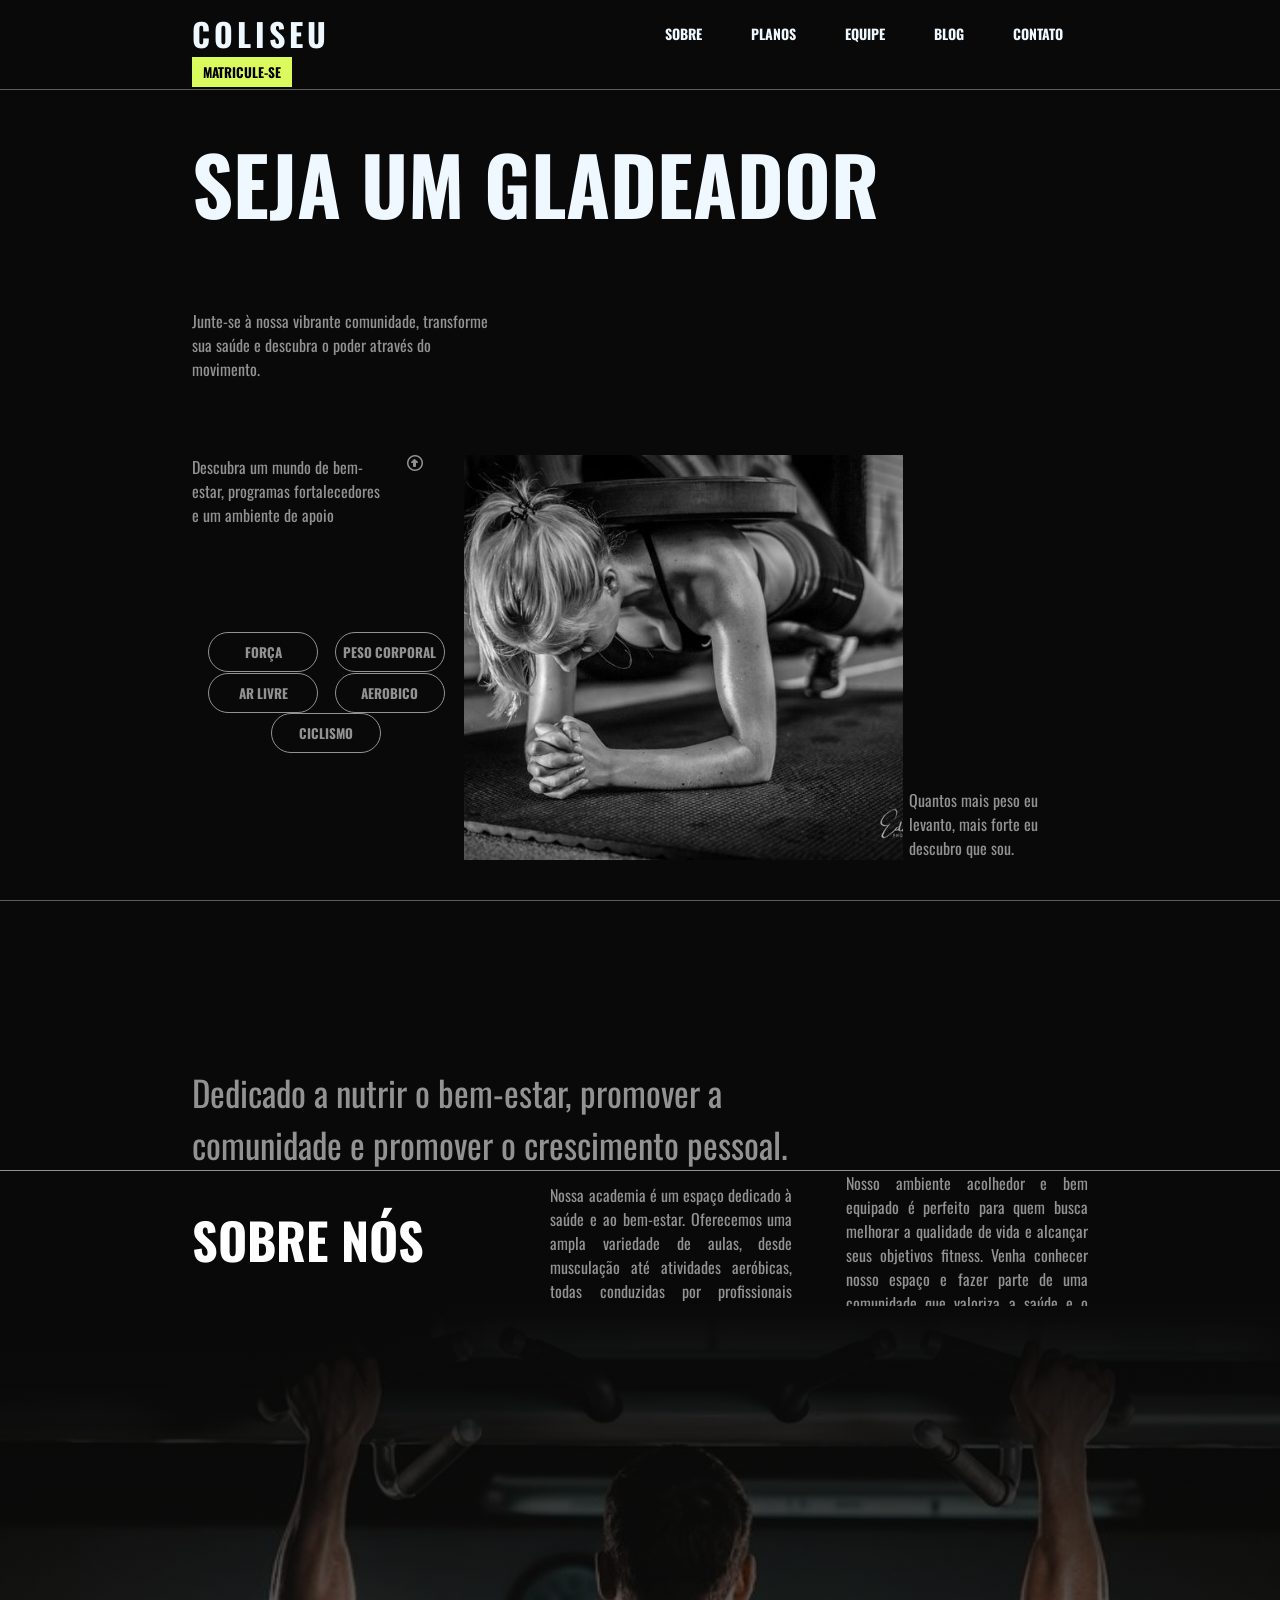
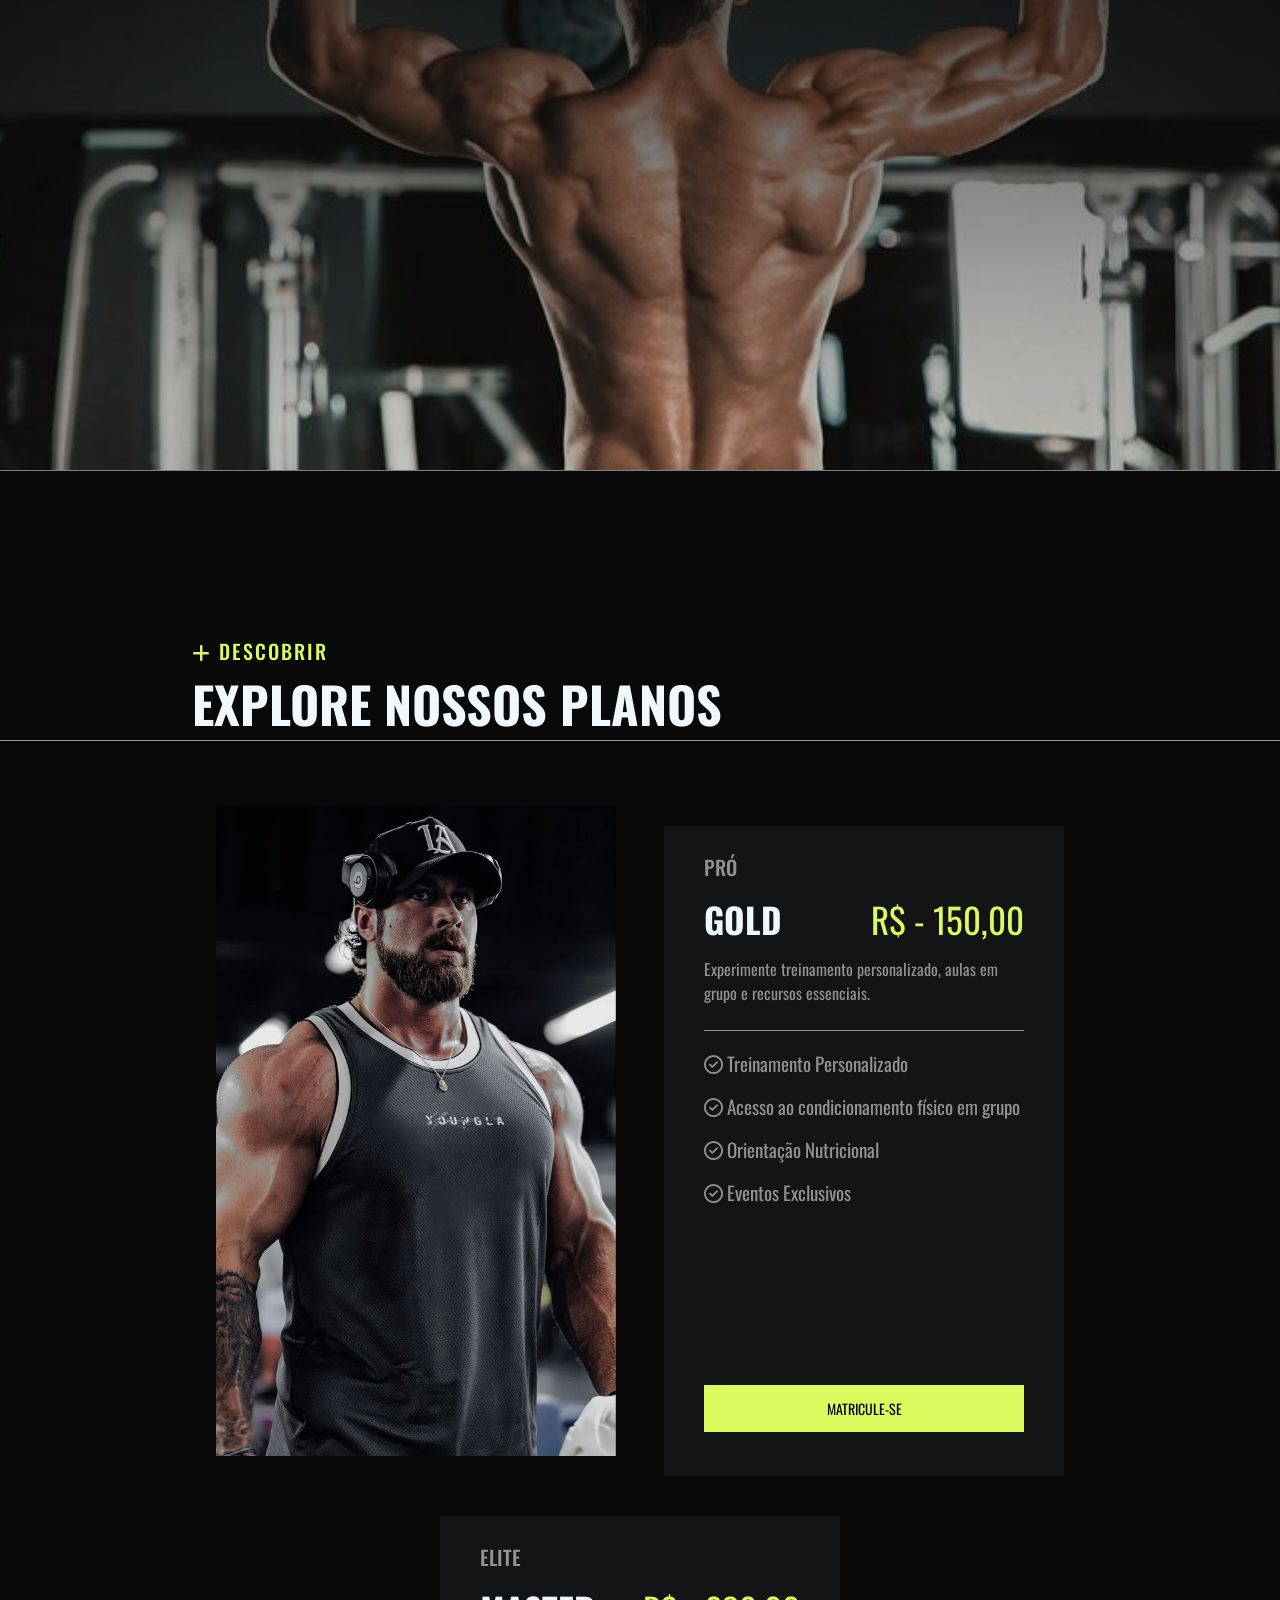
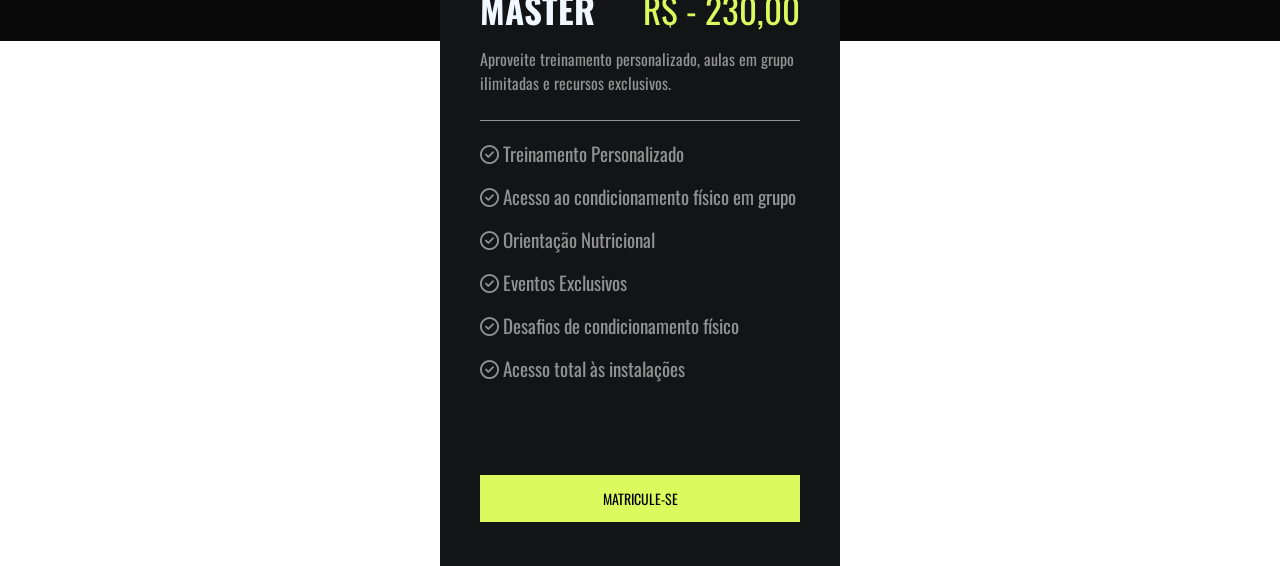
==== index.html @ 2948c654 "corrigindo" ====
<!DOCTYPE html>
<html lang="pt-br">
<head>
    <meta charset="UTF-8">
    <meta name="viewport" content="width=device-width, initial-scale=1.0">
    <link rel="preconnect" href="https://fonts.googleapis.com">
    <link rel="preconnect" href="https://fonts.gstatic.com" crossorigin>
    <link href="https://fonts.googleapis.com/css2?family=Oswald:wght@200..700&display=swap" rel="stylesheet">
    <link rel="stylesheet" href="https://cdnjs.cloudflare.com/ajax/libs/font-awesome/6.5.2/css/all.min.css" integrity="sha512-SnH5WK+bZxgPHs44uWIX+LLJAJ9/2PkPKZ5QiAj6Ta86w+fsb2TkcmfRyVX3pBnMFcV7oQPJkl9QevSCWr3W6A==" crossorigin="anonymous" referrerpolicy="no-referrer" />
    <link rel="stylesheet" href="style/style.css">
    <link rel="shortcut icon" href="img/coliseu.png" type="image/x-icon">
    <title>COLISEU</title>
</head>
<body>
    <header>
        <div id="cabeca">
            <div class="logo">
                <h1 style="font-family: Oswald;">COLISEU</h1>
            </div>
            <nav>
                <ul>
                    <li class="menu">SOBRE</li>
                    <li class="menu">PLANOS</li>
                    <li class="menu">EQUIPE</li>
                    <li class="menu">BLOG</li>
                    <li class="menu">CONTATO</li>
                </ul>
            </nav>
            <div class="btn-matricula">
                <button class="btn-cabeca">MATRICULE-SE</button>
            </div>
        </div>
    </header>

    <main>
        <section id="front-academia">
                <div class="box1-front">
                    <div class="titulo">
                        <p class="title-box1" >SEJA UM GLADEADOR</p>
                    </div>
                    <div class="frase">
                        <p>Junte-se à nossa vibrante comunidade, transforme sua saúde e descubra o poder através do movimento.</p>
                    </div>
                </div>

                <div class="box2-front">
                    <div class="pt1-box2">
                        <div class="pt1-box2-superior">
                            <p>Descubra um mundo de bem-estar, programas fortalecedores e um ambiente de apoio</p>
                            <a href="http://"><i id="btn" class="fa-regular fa-circle-up"></i></a>
                        </div>



                        <div class="btns-pt1-box2">
                            <button>FORÇA</button>
                            <button>PESO CORPORAL</button>
                            <button>AR LIVRE</button>
                            <button>AEROBICO</button>
                            <button>CICLISMO</button>
                        </div>
                    </div>

                    <div class="pt2-box2">
                        <div class="img-pt2-box2">
                            <img class="img-pt2-box2-rend" src="img/fitness; girl; woman; fitgirl; muscles; black&white.jpeg" alt="">
                        </div>



                        <div class="pt3-box2-mp4">
                            <video  src="video/video academia.mp4"></video>

                            <p>Quantos mais peso eu levanto, mais forte eu descubro que sou.</p>
                        </div>

                    </div>
                </div>
        </section>
    </main>


    <section id="page2-front">
        <div class="text-page2">
            <p>Dedicado a nutrir o bem-estar, promover a comunidade e promover o crescimento pessoal.</p>
        </div>
    </section>
    
    <section id="page3-front">
        <div class="quemSomos">
            <div class="title-page3">
                <p>SOBRE NÓS</p>
            </div>

            <div class="sobreNoS">
                <div class="sobre1">
                    <p>Nossa academia é um espaço dedicado à saúde e ao bem-estar. Oferecemos uma ampla variedade de aulas, desde musculação até atividades aeróbicas, todas conduzidas por profissionais qualificados.</p>
                </div>
                <div class="sobre2">
                    <p>Nosso ambiente acolhedor e bem equipado é perfeito para quem busca melhorar a qualidade de vida e alcançar seus objetivos fitness. Venha conhecer nosso espaço e fazer parte de uma comunidade que valoriza a saúde e o bem-estar.</p>
                </div>        
            </div>
        </div>

        <div class="img-page3">
            <img class="img-page3-response" src="img/Top 10 Horizontal Pull Exercises for Stronger Back.jpeg" alt="">
            <div class="overlay"></div>
        </div>
    </section>


    <section id="page4-front">
        <div class="discobrir">
            <p><i class="fa-solid fa-plus"></i> DESCOBRIR</p>
        </div>

        <div class="explore">
            <p>EXPLORE NOSSOS PLANOS</p>
        </div>
    </section>

    <section id="page5-front">
        <div class="planos">
            <div class="img-plano">
                <img src="img/Chris Bumstead CBUM.jpeg" alt="Cbum">
            </div>


            <div class="planoGold">
                <div class="interior">
                    <div class="interior-superior">
                        <div class="pro">
                            <p>PRÓ</p>
                        </div>
                        <div class="preco">
                            <p>GOLD</p>
                            <p class="reais">R$ -  150,00</p>
                        </div>
                        <div class="text-plano">
                            <p>Experimente treinamento personalizado, aulas em grupo e recursos essenciais.</p>
                        </div>
                    </div>

                    <div class="interior-baixo">
                        <div class="exercicios">
                            <p><i class="fa-regular fa-circle-check"></i> Treinamento Personalizado</p>

                            <p><i class="fa-regular fa-circle-check"></i> Acesso ao condicionamento físico em grupo</p>

                            <p><i class="fa-regular fa-circle-check"></i> Orientação Nutricional</p>

                            <p><i class="fa-regular fa-circle-check"></i> Eventos Exclusivos</p>
                        </div>



                        <button class="btn-planos">MATRICULE-SE</button>
                    </div>
                </div>
            </div>

            <div class="planoMaster">
                <div class="interior">
                    <div class="interior-superior">
                        <div class="pro">
                            <p>ELITE</p>
                        </div>
                        <div class="preco">
                            <p>MASTER</p>
                            <p class="reais">R$ -  230,00</p>
                        </div>
                        <div class="text-plano">
                            <p>Aproveite treinamento personalizado, aulas em grupo ilimitadas e recursos exclusivos.</p>
                        </div>
                    </div>

                    <div class="interior-baixo">
                        <div class="exercicios">
                            <p><i class="fa-regular fa-circle-check"></i> Treinamento Personalizado</p>

                            <p><i class="fa-regular fa-circle-check"></i> Acesso ao condicionamento físico em grupo</p>

                            <p><i class="fa-regular fa-circle-check"></i> Orientação Nutricional</p>

                            <p><i class="fa-regular fa-circle-check"></i> Eventos Exclusivos</p>

                            <p><i class="fa-regular fa-circle-check"></i> Desafios de condicionamento físico</p>

                            <p><i class="fa-regular fa-circle-check"></i> Acesso total às instalações</p>
                        </div>



                        <button class="btn-planos">MATRICULE-SE</button>
                    </div>
                </div>

            </div>
        </div>

    </section>
</body>
</html>
---- style/style.css ----
*{ 
    margin: 0;
    padding: 0;
    box-sizing: border-box;
    font-family: Oswald;
    flex-wrap: wrap;
}

header{
    width: 100vw;
    height: 90px;
    background-color: #090909;
    display: flex;
    align-items: center;
    justify-content: center;
    color: aliceblue;
    border-bottom: solid 1px rgb(94, 92, 92);
    
}

#cabeca{
    width: 70%;
    height: 70px;
    display: flex;
    align-items: center;
    justify-content: space-between;
}

.logo{
    letter-spacing: 4px;
    width: 50%;
}

nav{
    width: 50%;
}

nav > ul {
    font-size: 14px;
    font-weight: bold;
    width: 100%;
    display: flex;
    justify-content: space-around;
    list-style: none;
}
.menu:hover{
    color: #dafa5e;
    cursor: pointer;
}

.btn-cabeca{
    width: 100px;
    height: 30px;
    border: none;
    font-weight: bold;
    background-color: #dafa5e;
}

.btn-cabeca:hover{
    background-color: rgb(65, 60, 60);
    color: white;
    cursor: pointer;
}


/*-------------------------------------------------------------------------*/
main{
    background-color: #090909;
    display: flex;
    align-items: center;
    justify-content: center;
    color: aliceblue;
    flex-direction: column;
    border-bottom: solid 1px rgb(94, 92, 92);
}

#front-academia{
    width: 70vw;
    height: 90vh;
    display: flex;
    flex-wrap: wrap;
    
}

.box1-front{
    font-weight: bold;
    width: 100%;
    height: 40%;
    display: flex;   
    align-items: center;
    justify-content: space-between;
}

.titulo > p{
    width: 100%;
    text-align: center;
    font-size: 80px;
}


.frase{
    width: 300px;
    font-size: 16px;
    font-weight: normal;
    color: #929292;
}

.box2-front{
    height: 50%;
    width: 100%;
    display: flex;
    justify-content: space-between;
    flex-wrap: wrap;
}

.pt1-box2{
    width: 30%  ;
    height: 100%;
    display: flex;
    justify-content: space-between;
}

.pt1-box2-superior{
    width: 100%;
    display: flex;
    justify-content: space-between;
}

.pt1-box2-superior > p{
    width: 70%;
    height: 20%;
    color: #929292;
}


.pt1-box2-superior > a{
    height: 20%;
    width: 20%;
    display: flex;
    justify-content: center;
    text-decoration: none;
    justify-content: space-between;
}

#btn{
    color: #929292;
}


.btns-pt1-box2{
    width: 100%;
    height: 30%;
    display: flex;
    flex-wrap: wrap;
    justify-content: space-evenly;
    
}

.btns-pt1-box2 > button{
    width: 110px;
    height: 40px;
    border: solid 1px #929292;
    border-radius: 150px;
    background-color: #090909;
    color: #929292;
    font-weight: bold;

}

.btns-pt1-box2 > button:hover{
    background-color: #9292922f;
    transition: 0.8s;
    cursor: pointer;
}


.pt2-box2{
    width: 70%;
    height: 100%;
    display: flex;
    justify-content: space-around;

}

.img-pt2-box2{
    width: 70%;
    height: 100%;
}

.img-pt2-box2 > img {
    width: 100%;
    height: 100%;
    object-fit: cover;
}


.pt3-box2{
    width: 28%;
    height: 100%;
}

.pt3-box2-mp4{
    width: 28%;
    height: 100%;
    display: flex;
    justify-content: space-between;
    flex-direction: column;
    flex-wrap: wrap;
    color: #929292;
}

video{
    height: 60%;
    width: 100%;
    object-fit: cover;
}


/*-----------------------------------------------------------------*/

#page2-front{
    height: 30vh;
    width: 100%;
    background-color: #090909;
    border-bottom: 1px solid #929292;
    display: flex;
    align-items: end;
    justify-content: center;
    flex-wrap: wrap;

}

.text-page2{
    width: 70%;
}

.text-page2 > p{
    width: 70%;
    color: #929292;
    font-size: 35px;

}

/*-----------------------------------------------------------------------*/

#page3-front{
    width: 100%;
    height: 100vh;
    background-color: #090909;
    display: flex;
    justify-content: center;
    flex-wrap: wrap;
}

.quemSomos{
    width: 70%;
    height: 15vh;
    color: #929292;
    display: flex;
    flex-wrap: wrap;
    justify-content: space-between;
}

.title-page3{
    width: 35%;
    height: 100%;
    font-size: 50px;
}

.title-page3 > p{
    width: 100%;
    height: 100%;
    display: flex;
    align-items: center;
    font-weight: bold;
    color: white;
} 

.sobreNoS{
    width: 60%;
    display: flex;
    justify-content: space-between;
    

}

.sobre1, .sobre2{
    width: 45%;
    height: 100%;
    text-align: justify;
    display: flex;
    align-items: center;
}

.img-page3{
    width: 100%;
    height: 85vh;
    position: relative;
    display: inline-block;
}

.img-page3 > img {
    width: 100%;
    height: 85vh;
    object-fit: cover;
    display: block;
    border-bottom: #929292 solid 1px;
}

.overlay {
    position: absolute;
    top: 0;
    left: 0;
    width: 100%;
    height: 100%;
    background: linear-gradient(to bottom , #090909, rgba(0, 0, 0, 0.123));
    pointer-events: none; /* Permite clicar na imagem através da camada */

}


/*-------------------------------------------------------------------------------------------------*/

#page4-front{
    height: 30vh;
    width: 100%;
    background-color: #090909;
    border-bottom: 1px solid #929292;
    display: flex;
    align-items: center;
    justify-content: end;
    flex-direction: column;
    border-bottom: #929292 solid 1px; 

} 

.discobrir{
    width: 70%;
    font-size: 20px;
    color: #dafa5e;
    letter-spacing: 2px;
    font-weight: 500;
}

.explore{
    color: aliceblue;
    width: 70%;
    font-size: 50px;
    font-weight: bold;
}

/*-----------------------------------------------------------------------------------------*/

#page5-front{
    width: 100vw;
    height: 100vh;
    background-color: #090909;
    display: flex;
    justify-content: center;
    align-items: center;
    flex-wrap: wrap;
}

.planos{
    width: 70vw;
    height: 90vh;
    display: flex;
    justify-content: space-between;
    align-items: center;
}

.img-plano{
    height: 650px;
    width: 400px;
}

.img-plano > img{
    height: 100%;
    width: 100%;
    object-fit: cover;
}

.planoGold, .planoMaster{
    height: 650px;
    width: 400px;
    background-color: #131415;
    display: flex;
    align-items: center;
    justify-content: center;
    color: #929292;
}

.interior{
    width: 80%;
    height: 92%;
    display: flex;
    justify-content: space-between;
}

.interior-superior{
    width: 100%;
    height: 30%;
    border-bottom: solid 1px #929292;
    display: flex;
    flex-direction: column;
    justify-content: space-between;
}

.pro{
    width: 100%;
    font-size: 20px;
    font-weight: 500;
}

.preco{
    width: 100%;
    height: 33%;
    display: flex;
    justify-content: space-between;
    font-size: 35px;
    font-weight: bold;
    align-items: center;
    color: aliceblue;
}

.reais{
    font-weight: 400;
    color: #dafa5e;
}

.text-plano{
    width: 100%;
    height: 33%;
    margin-bottom: 15px;
}

.interior-baixo{
    width: 100%;
    height: 65%;
    display: flex;
    justify-content: space-between;
    align-items: center;
}

.exercicios{
    width: 100%;
    height: 85%;

}

.exercicios > p{
    margin-bottom: 15px;
    font-size: 19px;
}

.btn-planos{
    width: 100%;
    height: 12%;
    font-size: 14px;
    border: none;
    background-color: #dafa5e;
}

.btn-planos:hover{
    background-color: #222222;
    color: #dafa5e;
    transition: 0.4s;
    cursor: pointer;
}

@media screen and (max-width: 768px){
    .btn-matricula{
        display: none;
    }

    #cabeca{
        width: 100%;
        padding: 0px 20px 0px 20px 
    }
    
    
    #front-academia{
        display: block;
        width: 100%;
        height: 100%;
        padding: 0px 20px 0px 20px ;
        display: flex;
        flex-wrap: wrap;
    
    }

    .box1-front{
        width: 100%;
        display: flex;
        margin: 15px 0px 15px 0;
        
    }
    .pt1-box2{
        display: none;
    }
    .pt2-box2 {
        width: 100%;
    }

    .titulo{
        width: 100%;
        height: 50%;
    }
    .titulo > p{
        font-size: 70px;
    }
    .frase{
        width: 100%;
        height: 50%;
        display: flex;
        align-items: center;
        text-align: center;
    }

    .title-box1{
        font-size: 65px;
    }
    .box2-front{
        display: flex;
        flex-wrap: wrap;
    }

    .img-pt2-box2{
        width: 100%;
        height: 50%;
    }

    .img-pt2-box2 > img{
        width: 100%;
        height: 100%;
    }

    .pt3-box2-mp4{
        width: 100%;
        height: 50%;
        margin: 15px 0px 15px 0px;
    }

    .pt3-box2-mp4 > video{
        width: 100%;
        height: 80%;
    }

    .pt3-box2-mp4 > p{
        width: 100%;
        height: 20%;
        text-align: center;
    }



    .quemSomos{
        display: flex;
        width: 100vw;
        padding: 0px 20px 0px 20px;
        height: 40vh;
        flex-direction: column;
        justify-content: center;
        flex-wrap: wrap;

    }

    .page2-front{
        display: flex;
        align-items: center;
        justify-content: center;
    }

    .text-page2{
        width: 100vw;
        padding: 0px 20px 0px 20px;
        display: flex;  
    
    }

    .text-page2{
        height: 100%;
        align-items: center;
    }

    .text-page2 > p{
        font-size: 26px;
        color: aliceblue;
    }

    .sobreNoS{
        width: 100vw;
        height: 20vh;
        flex-direction: column;
        font-size: 16px;
    }

    .img-page3 > img{
        height: 60vh;
    }

    .title-page3{
        font-size: 32px;
        width: 100vw;
        height:8vh;
    }


    /*---------------------------------------------------------------------*/
    


    .img-plano{
        display: none;
    }
    .planoGold, .planoMaster {
        margin-top: 40px;
    }


} 

@media screen and (max-width: 1000px){
    .img-plano{
        display: none;
    }
    .planoGold, .planoMaster {
        margin-top: 40px;
    }



    .btn-matricula{
        display: none;
    }

    #cabeca{
        width: 100%;
        padding: 0px 20px 0px 20px 
    }
    
    
    #front-academia{
        display: block;
        width: 100%;
        height: 100%;
        padding: 0px 20px 0px 20px ;
        display: flex;
        flex-wrap: wrap;
    
    }

    .box1-front{
        width: 100%;
        display: flex;
        margin: 15px 0px 15px 0;
        
    }
    .pt1-box2{
        display: none;
    }
    .pt2-box2 {
        width: 100%;
    }

    .titulo{
        width: 100%;
        height: 50%;
    }
    .titulo > p{
        font-size: 70px;
    }
    .frase{
        width: 100%;
        height: 50%;
        display: flex;
        align-items: center;
        text-align: center;
    }

    .title-box1{
        font-size: 65px;
    }
    .box2-front{
        display: flex;
        flex-wrap: wrap;
    }

    .img-pt2-box2{
        width: 100%;
        height: 50%;
    }

    .img-pt2-box2 > img{
        width: 100%;
        height: 100%;
    }

    .pt3-box2-mp4{
        width: 100%;
        height: 50%;
        margin: 15px 0px 15px 0px;
    }

    .pt3-box2-mp4 > video{
        width: 100%;
        height: 80%;
    }

    .pt3-box2-mp4 > p{
        width: 100%;
        height: 20%;
        text-align: center;
    }



    .quemSomos{
        display: flex;
        width: 100vw;
        padding: 0px 20px 0px 20px;
        height: 40vh;
        flex-direction: column;
        justify-content: center;
        flex-wrap: wrap;

    }

    .page2-front{
        display: flex;
        align-items: center;
        justify-content: center;
    }

    .text-page2{
        width: 100vw;
        padding: 0px 20px 0px 20px;
        display: flex;  
    
    }

    .text-page2{
        height: 100%;
        align-items: center;
    }

    .text-page2 > p{
        font-size: 26px;
        color: aliceblue;
    }

    .sobreNoS{
        width: 100vw;
        height: 20vh;
        flex-direction: column;
        font-size: 16px;
    }

    .img-page3 > img{
        height: 60vh;
    }

    .title-page3{
        font-size: 32px;
        width: 100vw;
        height:8vh;
    }

}

@media screen and (max-width: 1700px){
    .planoGold, .planoMaster {
        margin-top: 40px;
    }
    .planos{
        justify-content: space-around;
    }
}
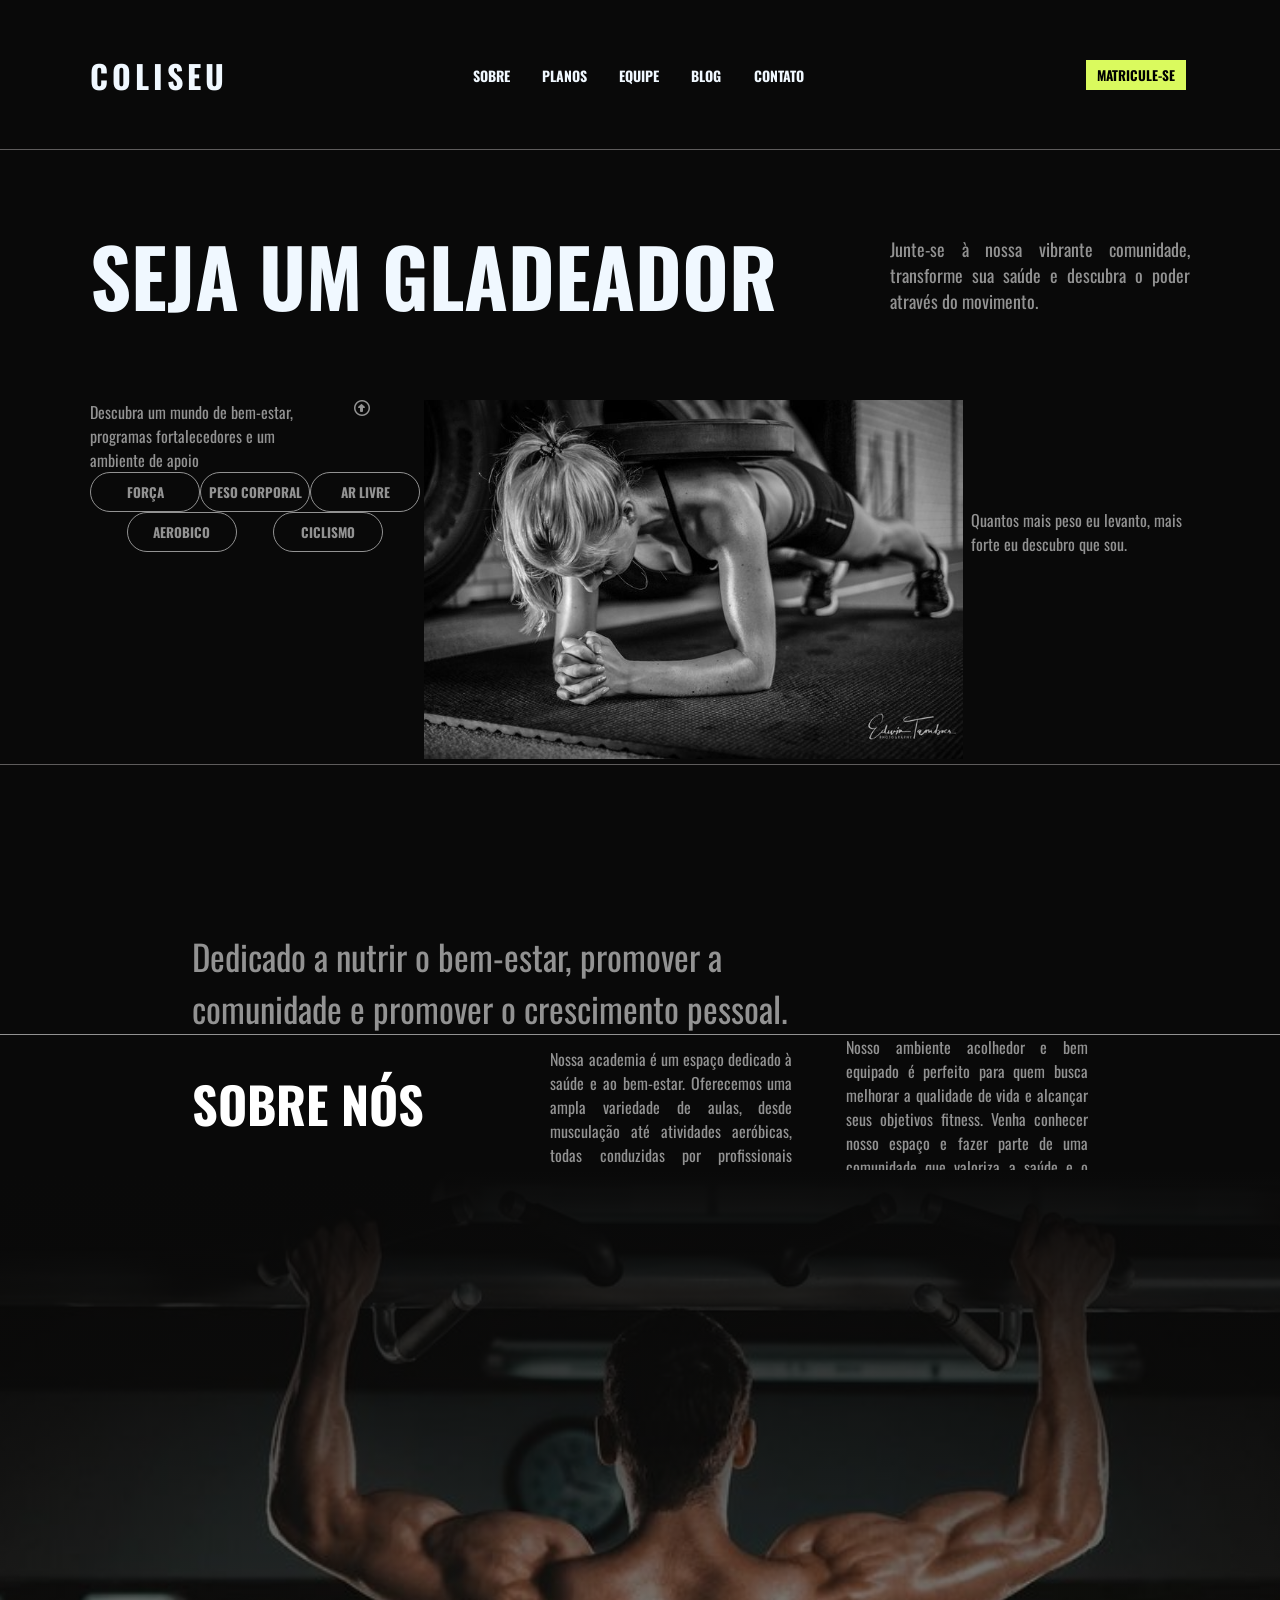
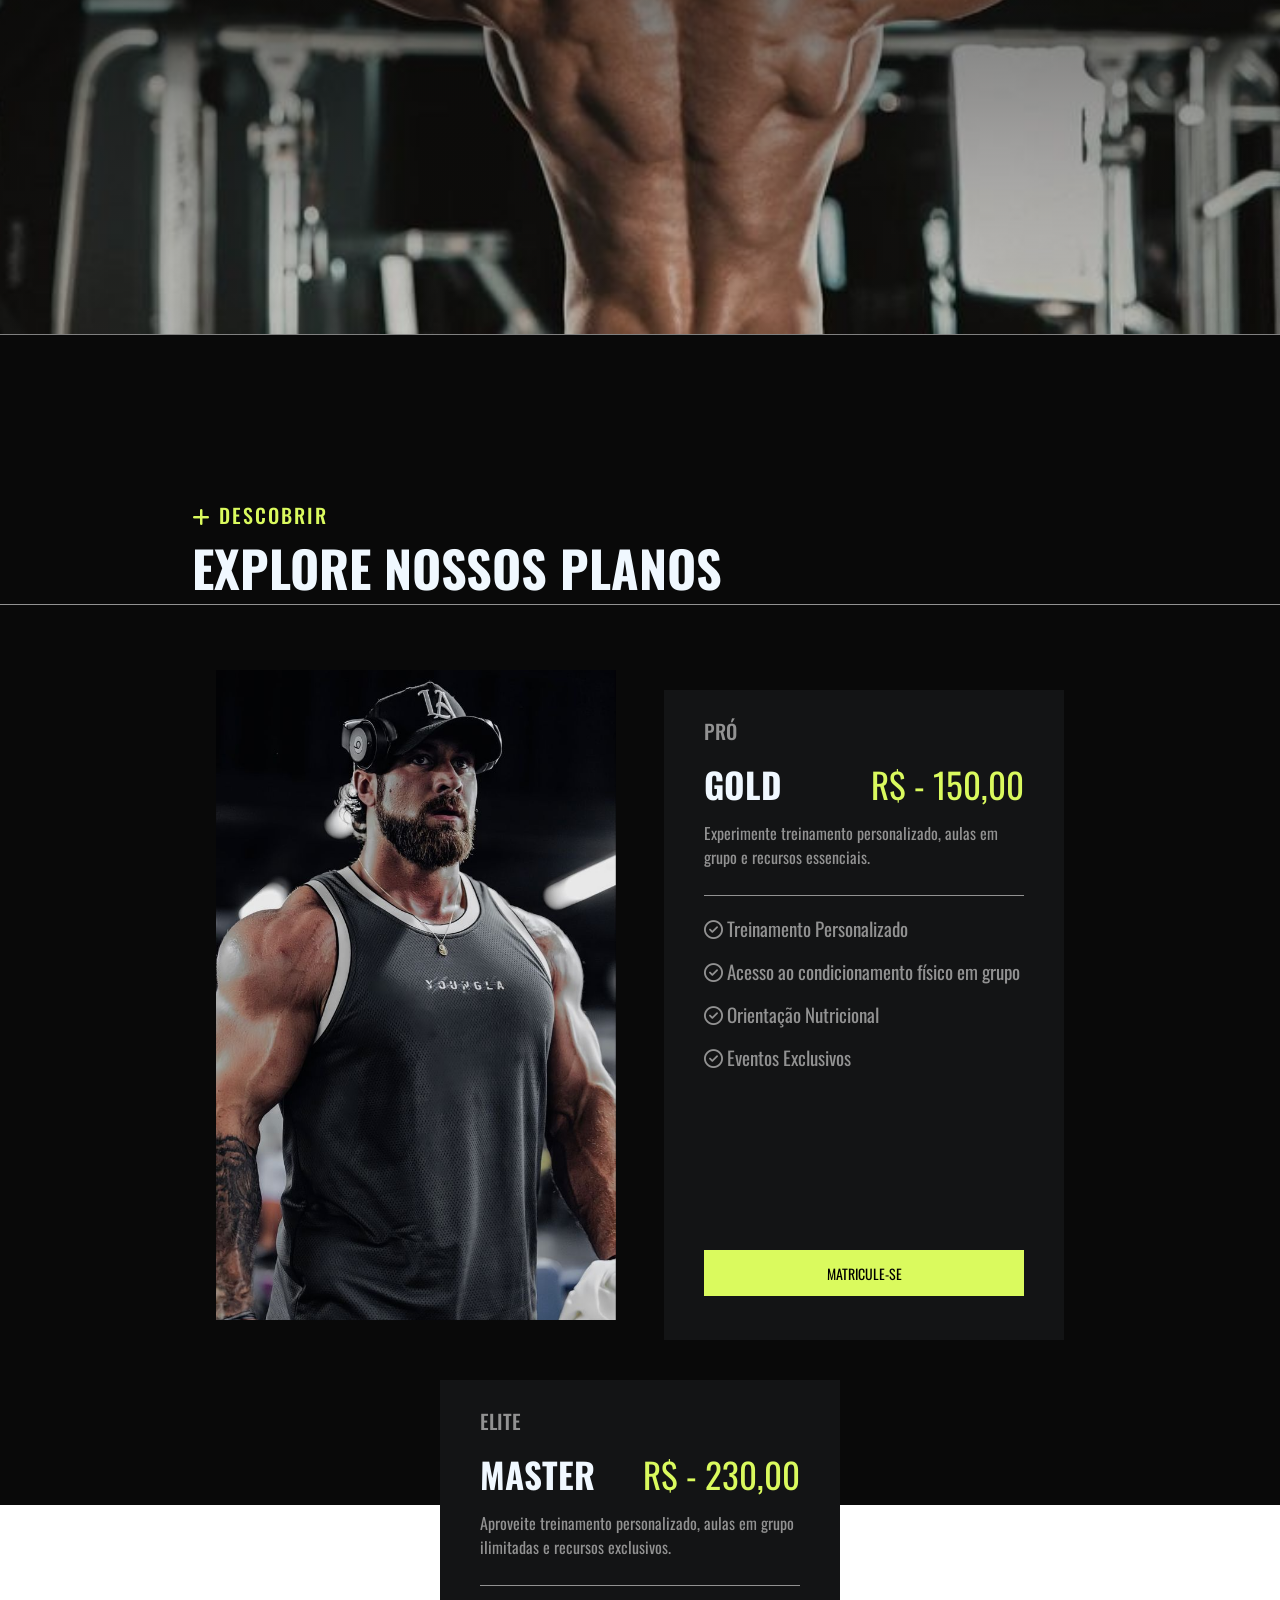
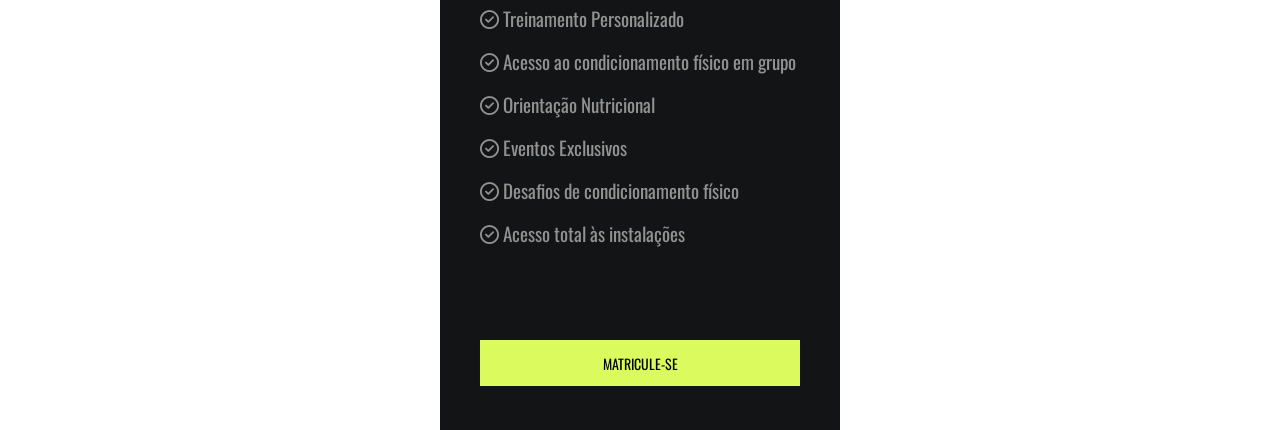
==== commit acbc2bbb: "responsive comitr" ====
--- a/index.html
+++ b/index.html
@@ -26,10 +26,14 @@
                     <li class="menu">CONTATO</li>
                 </ul>
             </nav>
-            <div class="btn-matricula">
-                <button class="btn-cabeca">MATRICULE-SE</button>
-            </div>
-        </div>
+                <div class="btn-matricula">
+                    <button class="btn-cabeca">MATRICULE-SE</button>
+                </div>
+
+                <div class="menu-lateral">
+                    <img class="icon-menu-lateral" src="img/cardapio.png" alt="" w>
+                </div>
+            </div>
     </header>
 
     <main>
--- a/style/style.css
+++ b/style/style.css
@@ -7,32 +7,30 @@
 }
 
 header{
-    width: 100vw;
-    height: 90px;
+    width: 100%;
+    height: 150px;
     background-color: #090909;
-    display: flex;
-    align-items: center;
-    justify-content: center;
     color: aliceblue;
     border-bottom: solid 1px rgb(94, 92, 92);
     
 }
 
 #cabeca{
-    width: 70%;
-    height: 70px;
-    display: flex;
-    align-items: center;
-    justify-content: space-between;
+    width: 1100px;
+    height: 150px;
+    display: flex;
+    align-items: center;
+    justify-content: space-between;
+    margin: auto;
 }
 
 .logo{
     letter-spacing: 4px;
-    width: 50%;
+    width: 33%;
 }
 
 nav{
-    width: 50%;
+    width: 33%;
 }
 
 nav > ul {
@@ -46,6 +44,20 @@
 .menu:hover{
     color: #dafa5e;
     cursor: pointer;
+}
+
+.btn-matricula{
+    width: 33%;
+    display: flex;
+    justify-content: end;
+    
+}
+
+.icon-menu-lateral{
+    width: 40px;
+    height: 40px;
+    display: none;
+    
 }
 
 .btn-cabeca{
@@ -67,16 +79,14 @@
 main{
     background-color: #090909;
     display: flex;
-    align-items: center;
-    justify-content: center;
     color: aliceblue;
     flex-direction: column;
     border-bottom: solid 1px rgb(94, 92, 92);
 }
 
 #front-academia{
-    width: 70vw;
-    height: 90vh;
+    margin: auto;
+    width: 1100px;
     display: flex;
     flex-wrap: wrap;
     
@@ -85,7 +95,7 @@
 .box1-front{
     font-weight: bold;
     width: 100%;
-    height: 40%;
+    height: 250px;
     display: flex;   
     align-items: center;
     justify-content: space-between;
@@ -100,9 +110,10 @@
 
 .frase{
     width: 300px;
-    font-size: 16px;
+    font-size: 18px;
     font-weight: normal;
     color: #929292;
+    text-align: justify;
 }
 
 .box2-front{
@@ -477,6 +488,10 @@
         width: 100%;
         padding: 0px 20px 0px 20px 
     }
+
+    nav{
+        display: none;
+    }
     
     
     #front-academia{
@@ -493,6 +508,7 @@
         width: 100%;
         display: flex;
         margin: 15px 0px 15px 0;
+        height: 400px;
         
     }
     .pt1-box2{
@@ -506,9 +522,7 @@
         width: 100%;
         height: 50%;
     }
-    .titulo > p{
-        font-size: 70px;
-    }
+   
     .frase{
         width: 100%;
         height: 50%;
@@ -620,7 +634,12 @@
 
 } 
 
-@media screen and (max-width: 1000px){
+@media (max-width: 1000px){
+    
+    body{
+        background-color: #090909;
+    }
+
     .img-plano{
         display: none;
     }
@@ -629,7 +648,6 @@
     }
 
 
-
     .btn-matricula{
         display: none;
     }
@@ -637,6 +655,11 @@
     #cabeca{
         width: 100%;
         padding: 0px 20px 0px 20px 
+    }
+    
+    .icon-menu-lateral{
+        display: block;
+        cursor: z;
     }
     
     
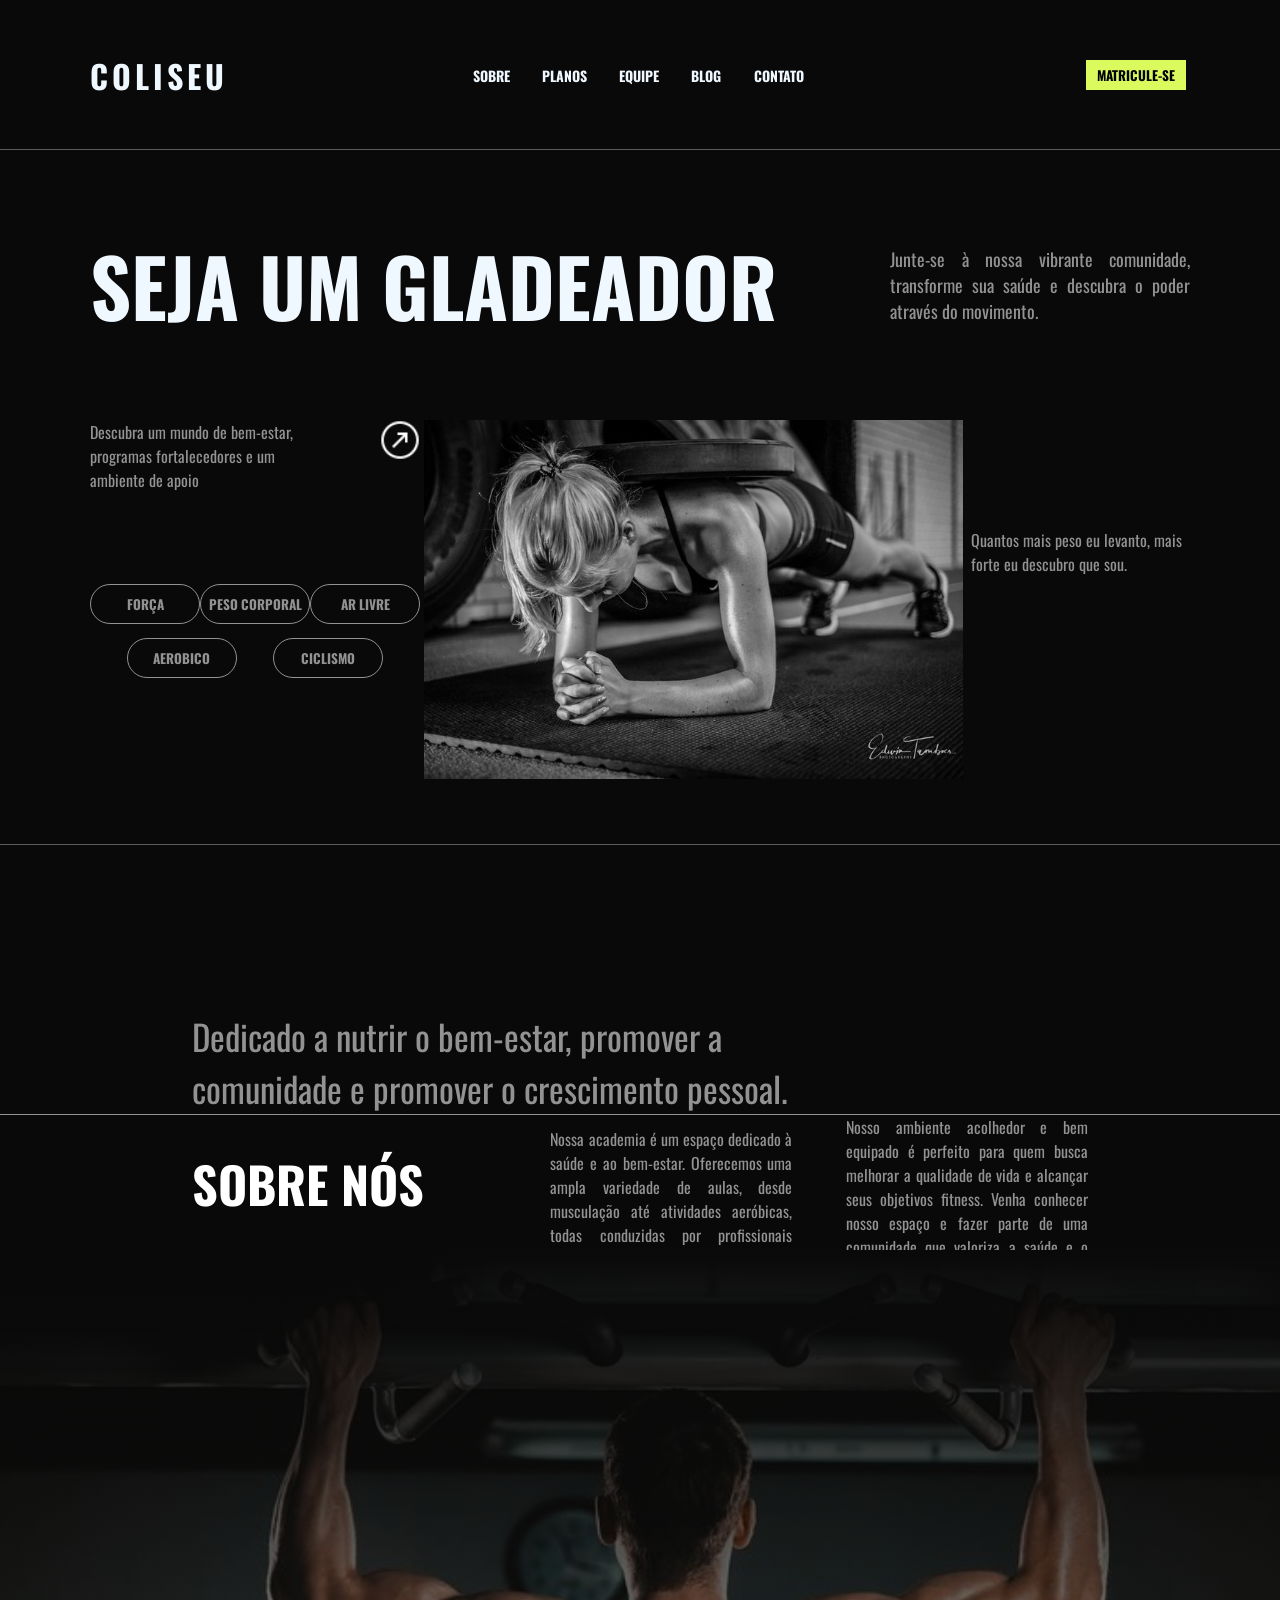
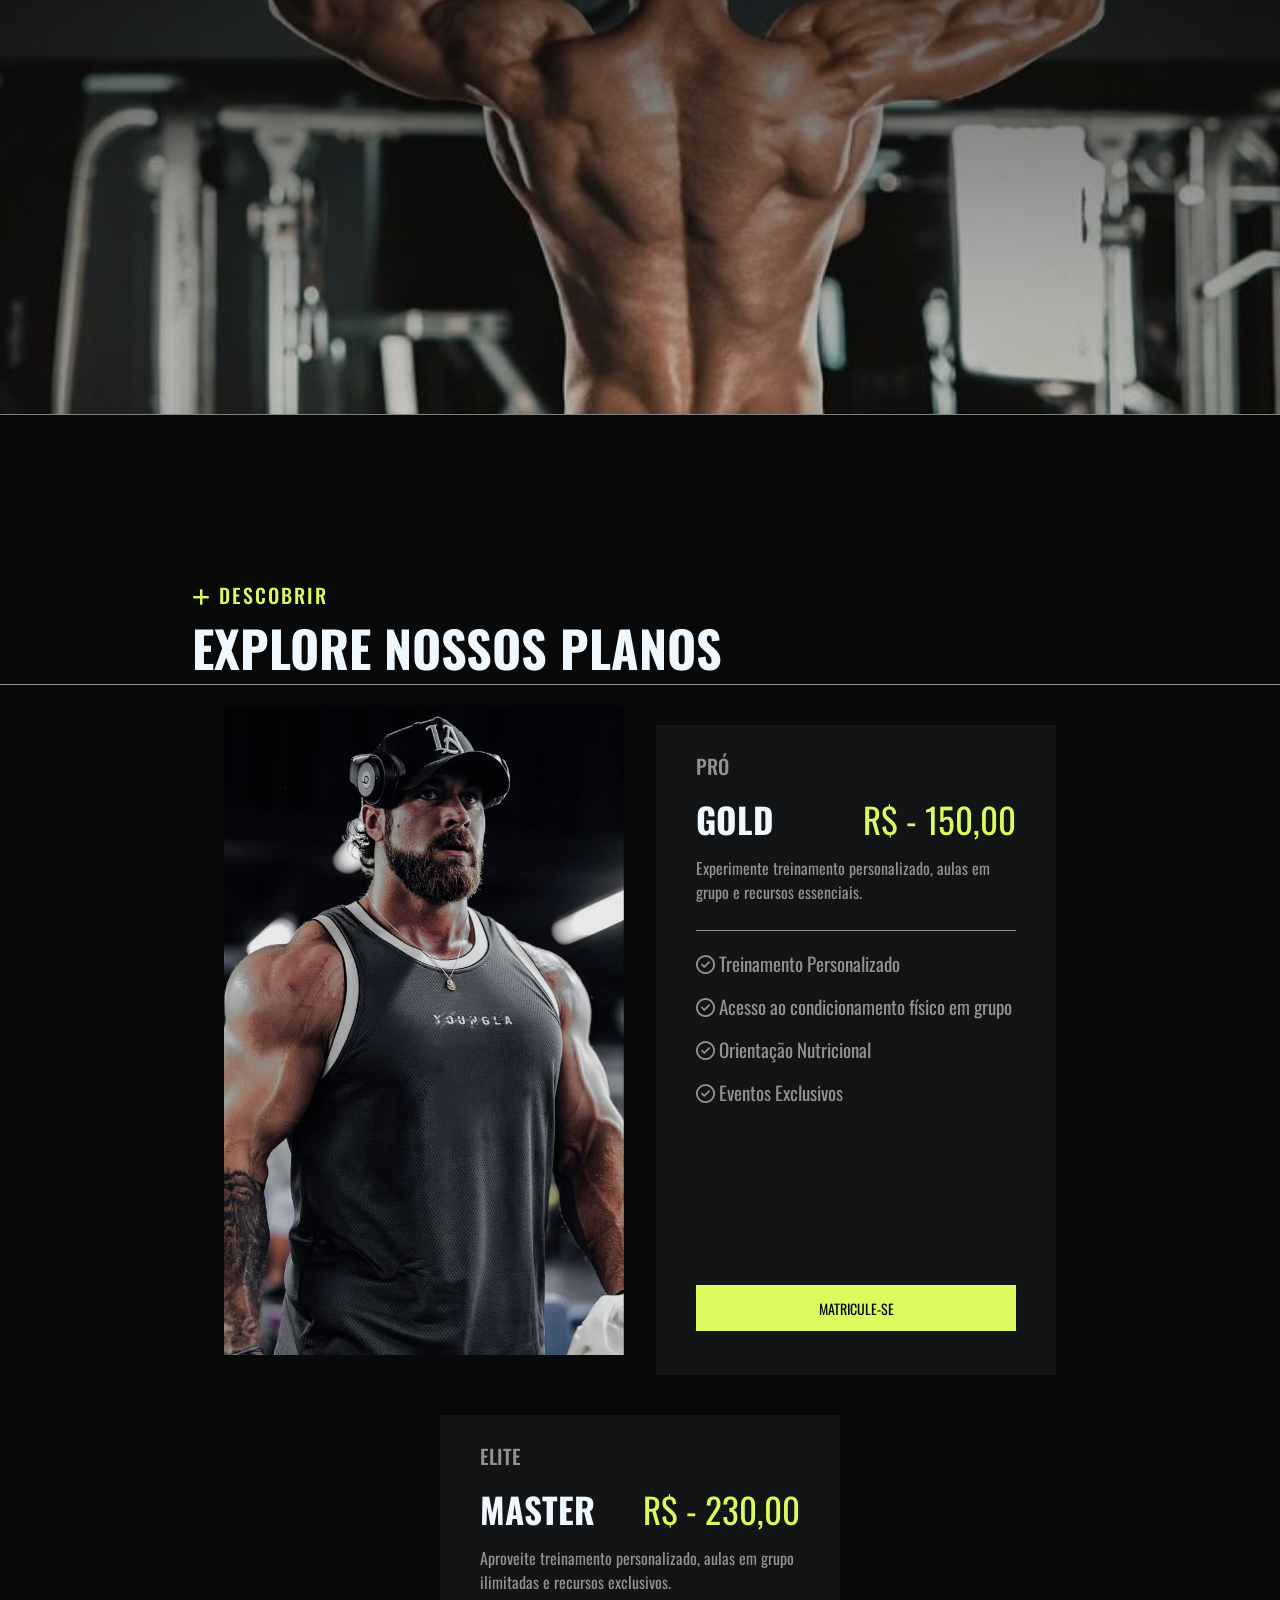
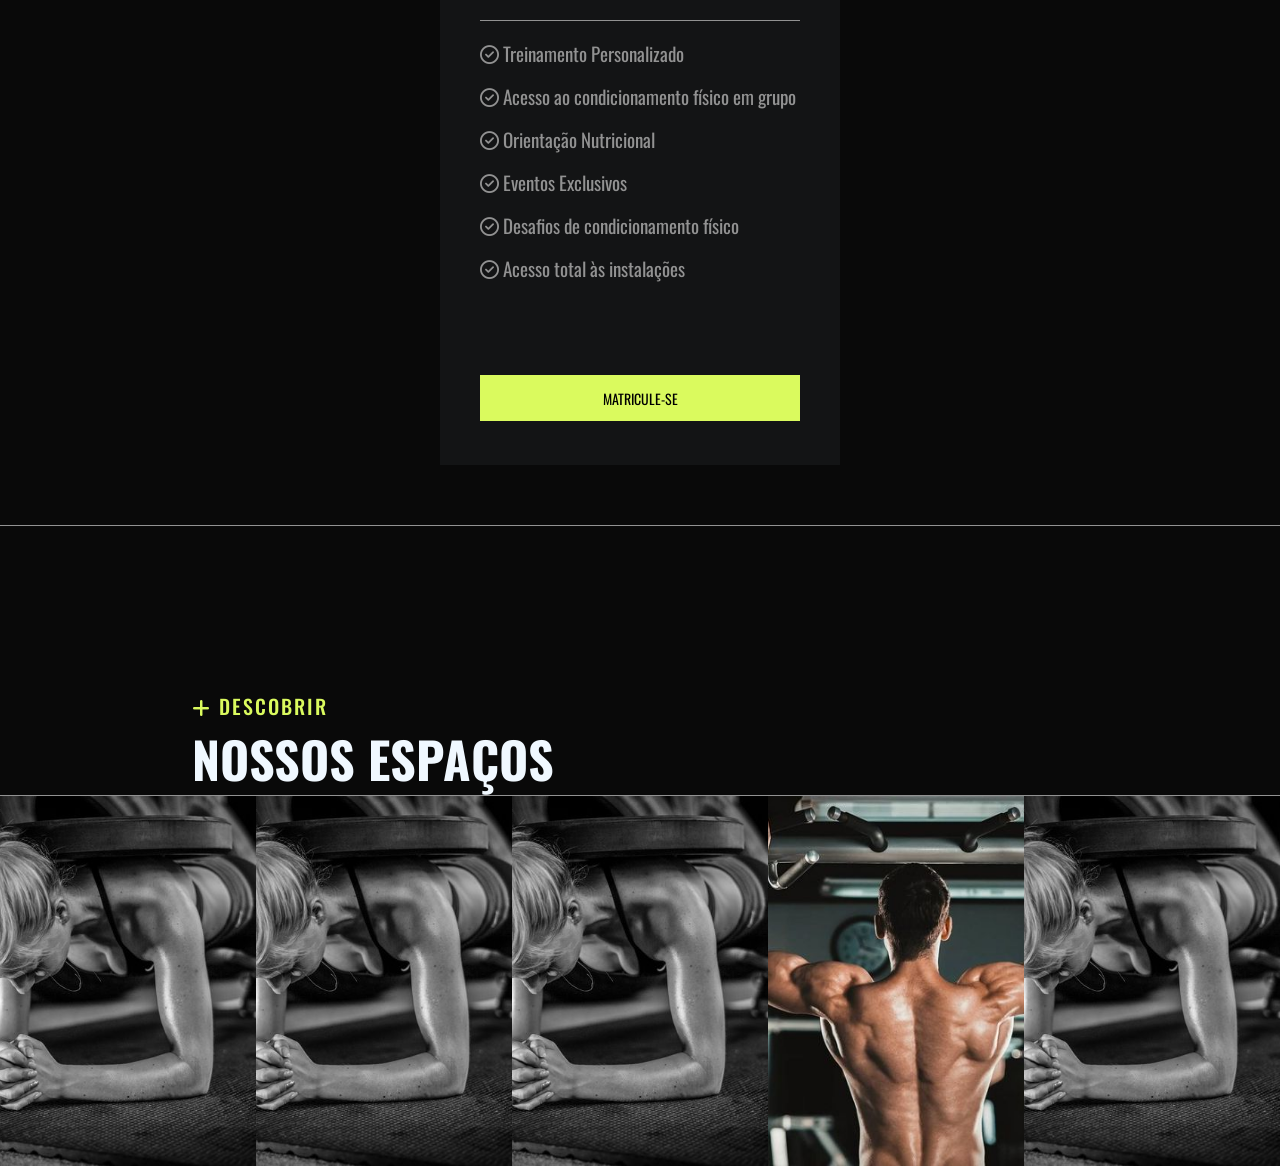
==== commit 9b8d96bb: "MOMIT" ====
--- a/index.html
+++ b/index.html
@@ -51,7 +51,7 @@
                     <div class="pt1-box2">
                         <div class="pt1-box2-superior">
                             <p>Descubra um mundo de bem-estar, programas fortalecedores e um ambiente de apoio</p>
-                            <a href="http://"><i id="btn" class="fa-regular fa-circle-up"></i></a>
+                            <a href="http://"> <img src="img/canto-superior-direito.png" alt="" width="50px"></a>
                         </div>
 
 
@@ -203,5 +203,25 @@
         </div>
 
     </section>
+
+    <section id="page6-front">
+        <div class="discobrir">
+            <p><i class="fa-solid fa-plus"></i> DESCOBRIR</p>
+        </div>
+
+        <div class="explore">
+            <p>NOSSOS ESPAÇOS</p>
+        </div>
+    </section>
+
+    <section id="page7-front">
+        <div class="img-espaços">
+            <img src="img/fitness; girl; woman; fitgirl; muscles; black&white.jpeg" alt="" width="500px">
+            <img src="img/fitness; girl; woman; fitgirl; muscles; black&white.jpeg" alt="" width="500px">
+            <img src="img/fitness; girl; woman; fitgirl; muscles; black&white.jpeg" alt="" width="500px">
+            <img src="img/Top 10 Horizontal Pull Exercises for Stronger Back.jpeg" alt="" width="500px">
+            <img src="img/fitness; girl; woman; fitgirl; muscles; black&white.jpeg" alt="" width="500px">
+        </div>
+    </section>
 </body>
 </html>
--- a/style/style.css
+++ b/style/style.css
@@ -5,7 +5,11 @@
     font-family: Oswald;
     flex-wrap: wrap;
 }
-
+/*
+body{
+    background-color: #090909;
+}
+*/
 header{
     width: 100%;
     height: 150px;
@@ -95,10 +99,11 @@
 .box1-front{
     font-weight: bold;
     width: 100%;
-    height: 250px;
+    height: 150px;
     display: flex;   
     align-items: center;
     justify-content: space-between;
+    margin: 60px 0px 60px 0px;
 }
 
 .titulo > p{
@@ -122,13 +127,13 @@
     display: flex;
     justify-content: space-between;
     flex-wrap: wrap;
+    margin: 0px 0px 60px 0px;
 }
 
 .pt1-box2{
     width: 30%  ;
-    height: 100%;
-    display: flex;
-    justify-content: space-between;
+    display: flex;
+    justify-content: space-around;
 }
 
 .pt1-box2-superior{
@@ -144,13 +149,13 @@
 }
 
 
-.pt1-box2-superior > a{
-    height: 20%;
-    width: 20%;
-    display: flex;
+.pt1-box2-superior > a > img{
+    width: 40px;
+    height: 40px;
+    display: flex;
+    object-fit: cover;
     justify-content: center;
     text-decoration: none;
-    justify-content: space-between;
 }
 
 #btn{
@@ -220,6 +225,7 @@
     color: #929292;
 }
 
+
 video{
     height: 60%;
     width: 100%;
@@ -332,7 +338,7 @@
 
 /*-------------------------------------------------------------------------------------------------*/
 
-#page4-front{
+#page4-front, #page6-front{
     height: 30vh;
     width: 100%;
     background-color: #090909;
@@ -364,20 +370,18 @@
 
 #page5-front{
     width: 100vw;
-    height: 100vh;
     background-color: #090909;
-    display: flex;
-    justify-content: center;
+    border-bottom: solid 1px #929292;
+    
+}
+
+.planos{
+    width: 70%;
+    display: flex;
+    justify-content: space-between;
     align-items: center;
-    flex-wrap: wrap;
-}
-
-.planos{
-    width: 70vw;
-    height: 90vh;
-    display: flex;
-    justify-content: space-between;
-    align-items: center;
+    margin: auto;
+    margin-bottom: 60px;
 }
 
 .img-plano{
@@ -479,7 +483,30 @@
     cursor: pointer;
 }
 
-@media screen and (max-width: 768px){
+
+#page7-front{
+    width: 100vw;
+}
+
+.img-espaços{
+    display: flex;
+    justify-content: center;
+}
+
+.img-espaços > img{
+    height: 370px;
+    width: 20%;
+    object-fit: cover;
+    transition: 1s;
+}
+.img-espaços > img:hover{
+    transform: scale(1.1);
+}
+
+
+
+
+@media (max-width: 768px){
     .btn-matricula{
         display: none;
     }
@@ -557,14 +584,9 @@
 
     .pt3-box2-mp4 > video{
         width: 100%;
-        height: 80%;
-    }
-
-    .pt3-box2-mp4 > p{
-        width: 100%;
-        height: 20%;
-        text-align: center;
-    }
+    
+    }
+
 
 
 
@@ -622,13 +644,15 @@
 
     /*---------------------------------------------------------------------*/
     
-
+    .planos{
+        flex-direction: column;
+    }
 
     .img-plano{
         display: none;
     }
     .planoGold, .planoMaster {
-        margin-top: 40px;
+        margin: 60px 0px;
     }
 
 
@@ -796,7 +820,7 @@
         margin-top: 40px;
     }
     .planos{
-        justify-content: space-around;
+        justify-content: space-evenly;
     }
 }   
 
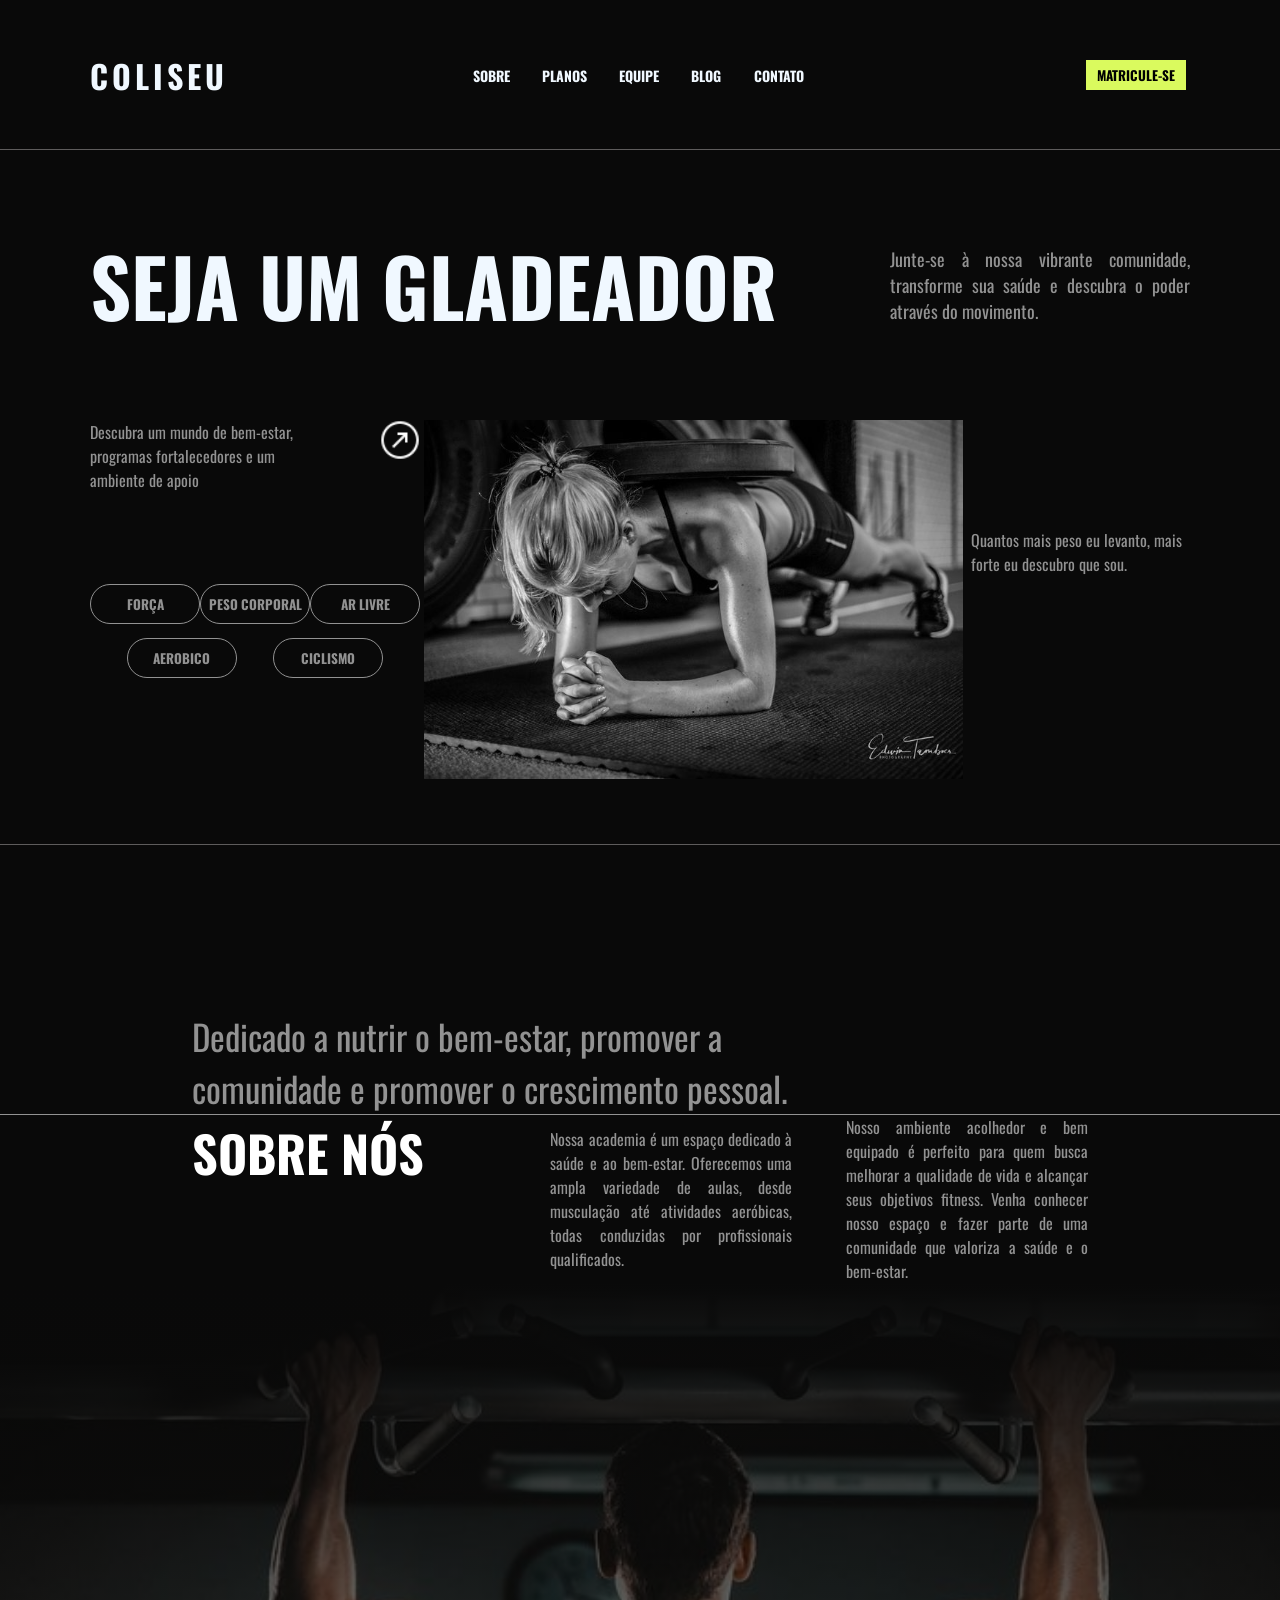
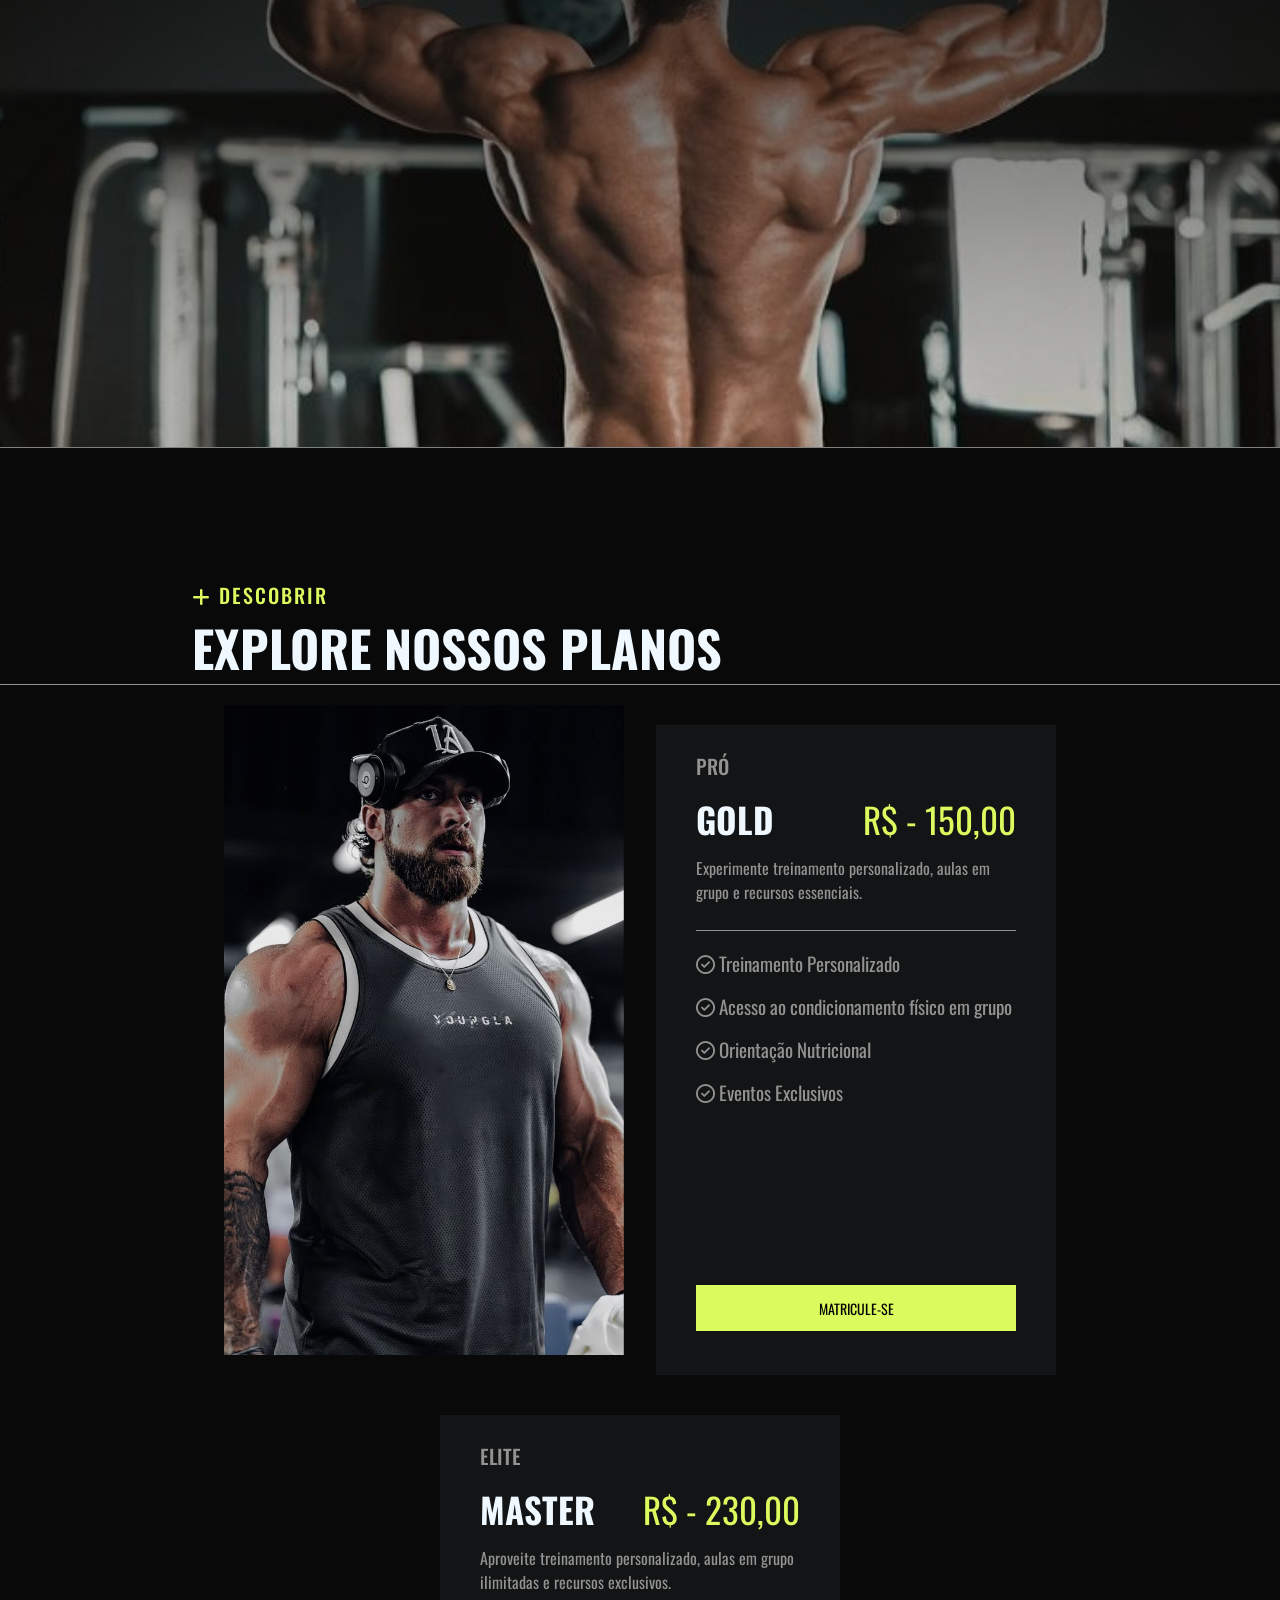
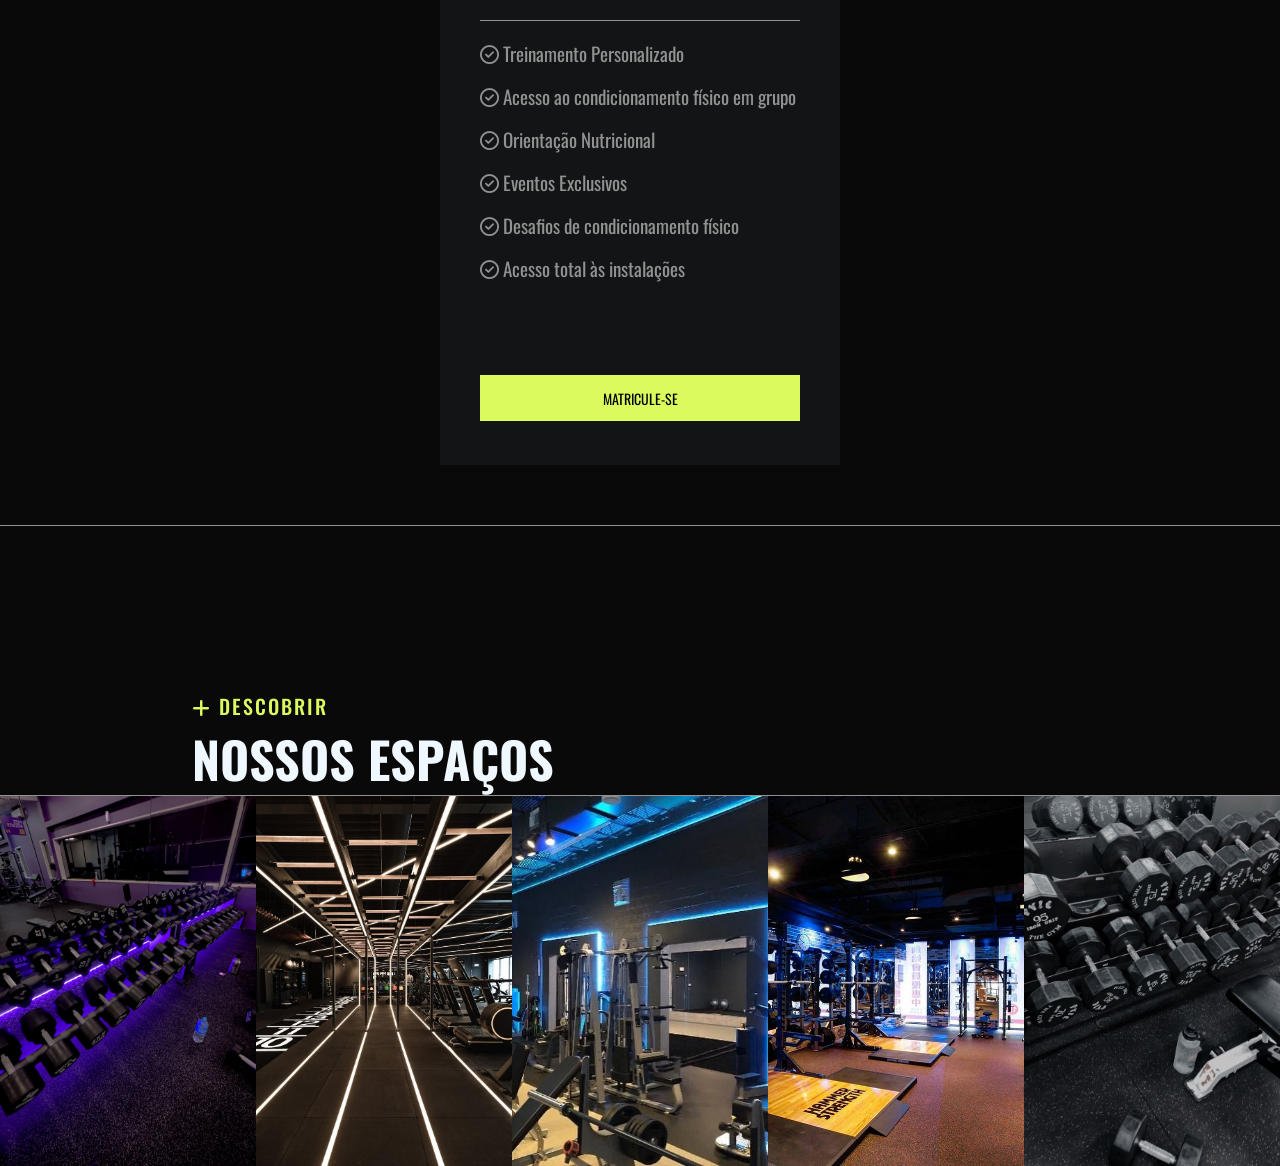
==== commit a1e0d314: "conmit das imgs" ====
--- a/index.html
+++ b/index.html
@@ -216,11 +216,11 @@
 
     <section id="page7-front">
         <div class="img-espaços">
-            <img src="img/fitness; girl; woman; fitgirl; muscles; black&white.jpeg" alt="" width="500px">
-            <img src="img/fitness; girl; woman; fitgirl; muscles; black&white.jpeg" alt="" width="500px">
-            <img src="img/fitness; girl; woman; fitgirl; muscles; black&white.jpeg" alt="" width="500px">
-            <img src="img/Top 10 Horizontal Pull Exercises for Stronger Back.jpeg" alt="" width="500px">
-            <img src="img/fitness; girl; woman; fitgirl; muscles; black&white.jpeg" alt="" width="500px">
+            <img src="img/purple goated 🫡.jpg" alt="">
+            <img src="img/download (1).jpg" alt="">
+            <img src="img/download.jpg" alt="">
+            <img src="img/Rephouse.jpg" alt="">
+            <img src="img/Gym.jpg" alt="" >
         </div>
     </section>
 </body>
--- a/style/style.css
+++ b/style/style.css
@@ -271,7 +271,6 @@
 
 .quemSomos{
     width: 70%;
-    height: 15vh;
     color: #929292;
     display: flex;
     flex-wrap: wrap;
@@ -280,13 +279,10 @@
 
 .title-page3{
     width: 35%;
-    height: 100%;
     font-size: 50px;
 }
 
 .title-page3 > p{
-    width: 100%;
-    height: 100%;
     display: flex;
     align-items: center;
     font-weight: bold;
@@ -506,6 +502,7 @@
 
 
 
+
 @media (max-width: 768px){
     .btn-matricula{
         display: none;
@@ -589,7 +586,32 @@
 
 
 
-
+    
+    .page2-front{
+        display: flex;
+        align-items: center;
+        justify-content: center;
+    }
+    
+    .text-page2{
+        width: 100vw;
+        padding: 0px 20px 0px 20px;
+        display: flex;  
+        
+    }
+    
+    .text-page2{
+        height: 100%;
+        align-items: center;
+    }
+    
+    .text-page2 > p{
+        font-size: 26px;
+        color: aliceblue;
+    }
+    
+    
+    
     .quemSomos{
         display: flex;
         width: 100vw;
@@ -598,47 +620,31 @@
         flex-direction: column;
         justify-content: center;
         flex-wrap: wrap;
-
-    }
-
-    .page2-front{
+    
+    }
+
+
+    .sobreNoS{
+        width: 100vw;
+        flex-direction: column;
+        font-size: 20px;
+    }
+
+    .img-page3 > img{
+        height: 60vh;
+    }
+
+    .title-page3{
+        font-size: 40em;
+        width: 100vw;
+        height:8vh;
         display: flex;
         align-items: center;
         justify-content: center;
     }
 
-    .text-page2{
-        width: 100vw;
-        padding: 0px 20px 0px 20px;
-        display: flex;  
-    
-    }
-
-    .text-page2{
-        height: 100%;
-        align-items: center;
-    }
-
-    .text-page2 > p{
-        font-size: 26px;
-        color: aliceblue;
-    }
-
-    .sobreNoS{
-        width: 100vw;
-        height: 20vh;
-        flex-direction: column;
-        font-size: 16px;
-    }
-
-    .img-page3 > img{
-        height: 60vh;
-    }
-
-    .title-page3{
-        font-size: 32px;
-        width: 100vw;
-        height:8vh;
+    .title-page3 > p{
+        margin: auto;
     }
 
 
@@ -656,6 +662,17 @@
     }
 
 
+
+    .img-espaços{
+        display: flex;
+        flex-direction: column;
+        align-items: center;
+    }
+    
+    .img-espaços > img{
+        width:  95%;
+        margin-top: 15px;
+    }
 } 
 
 @media (max-width: 1000px){
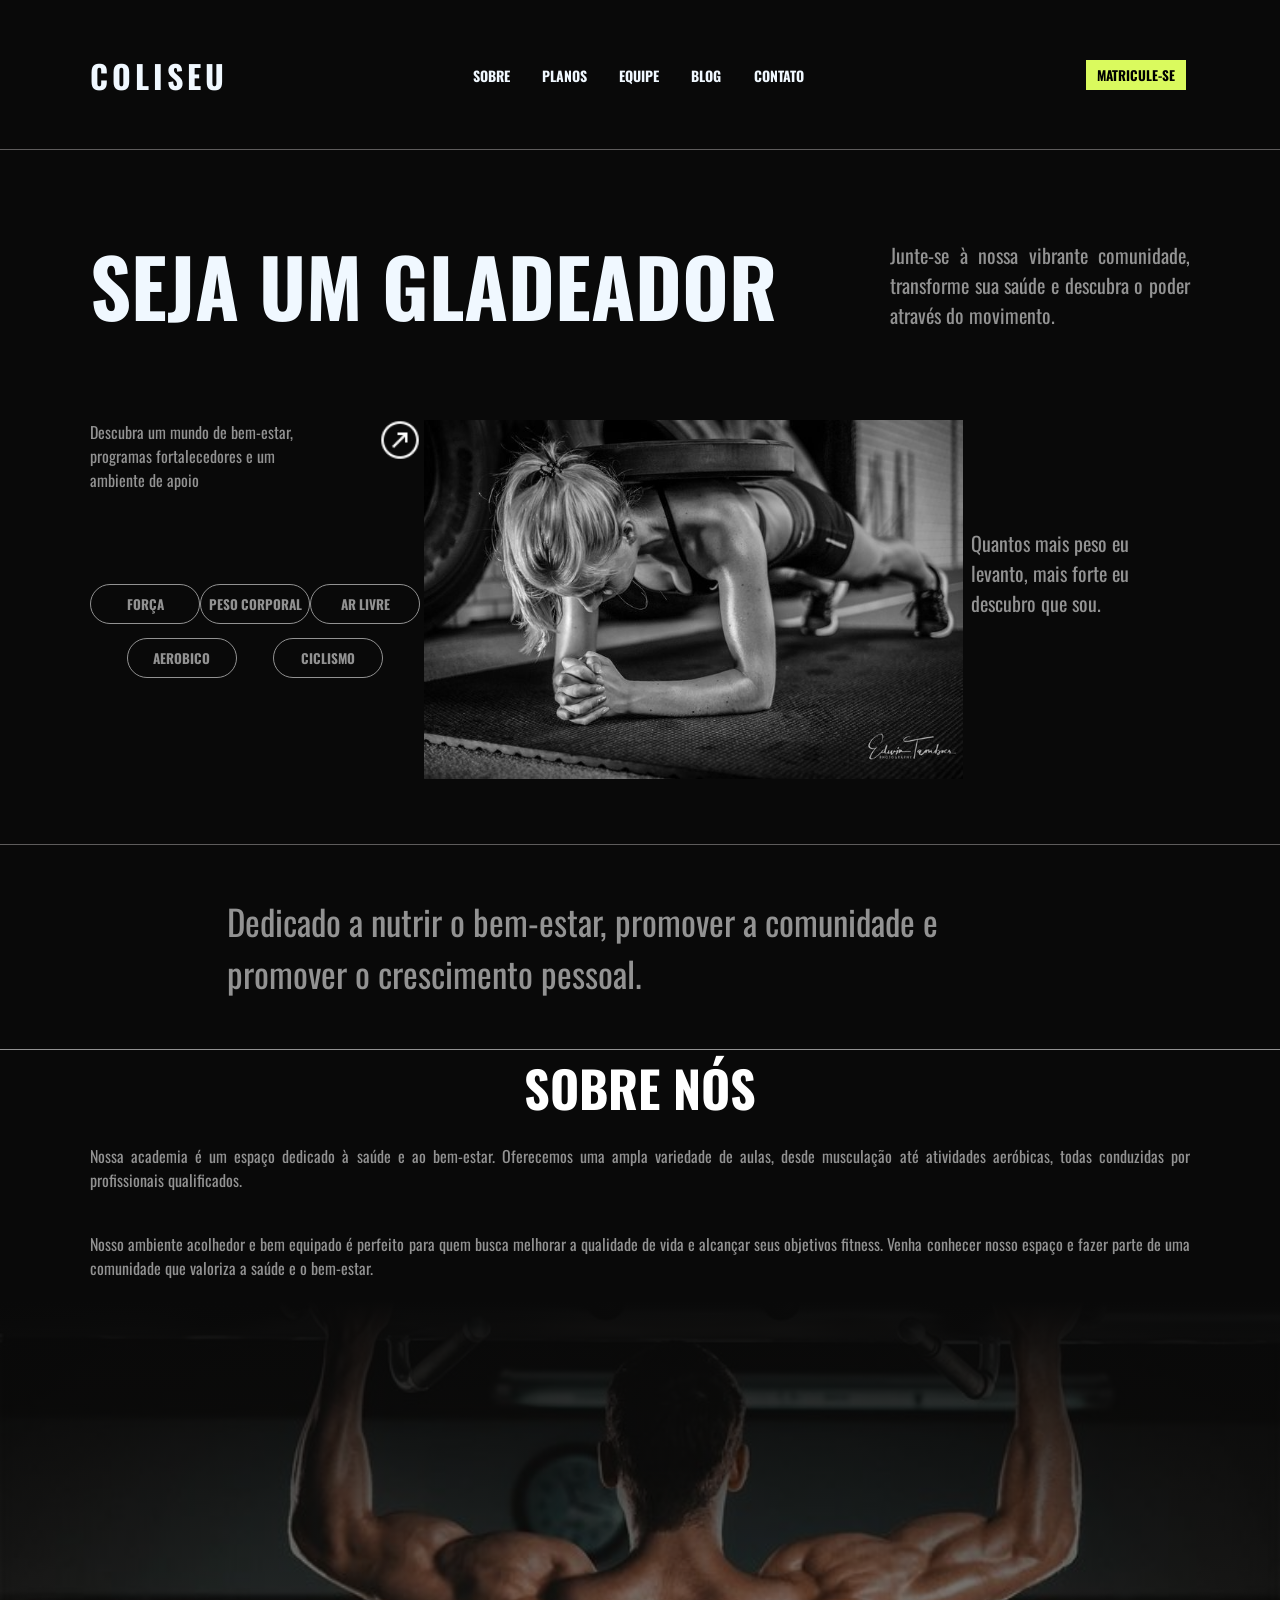
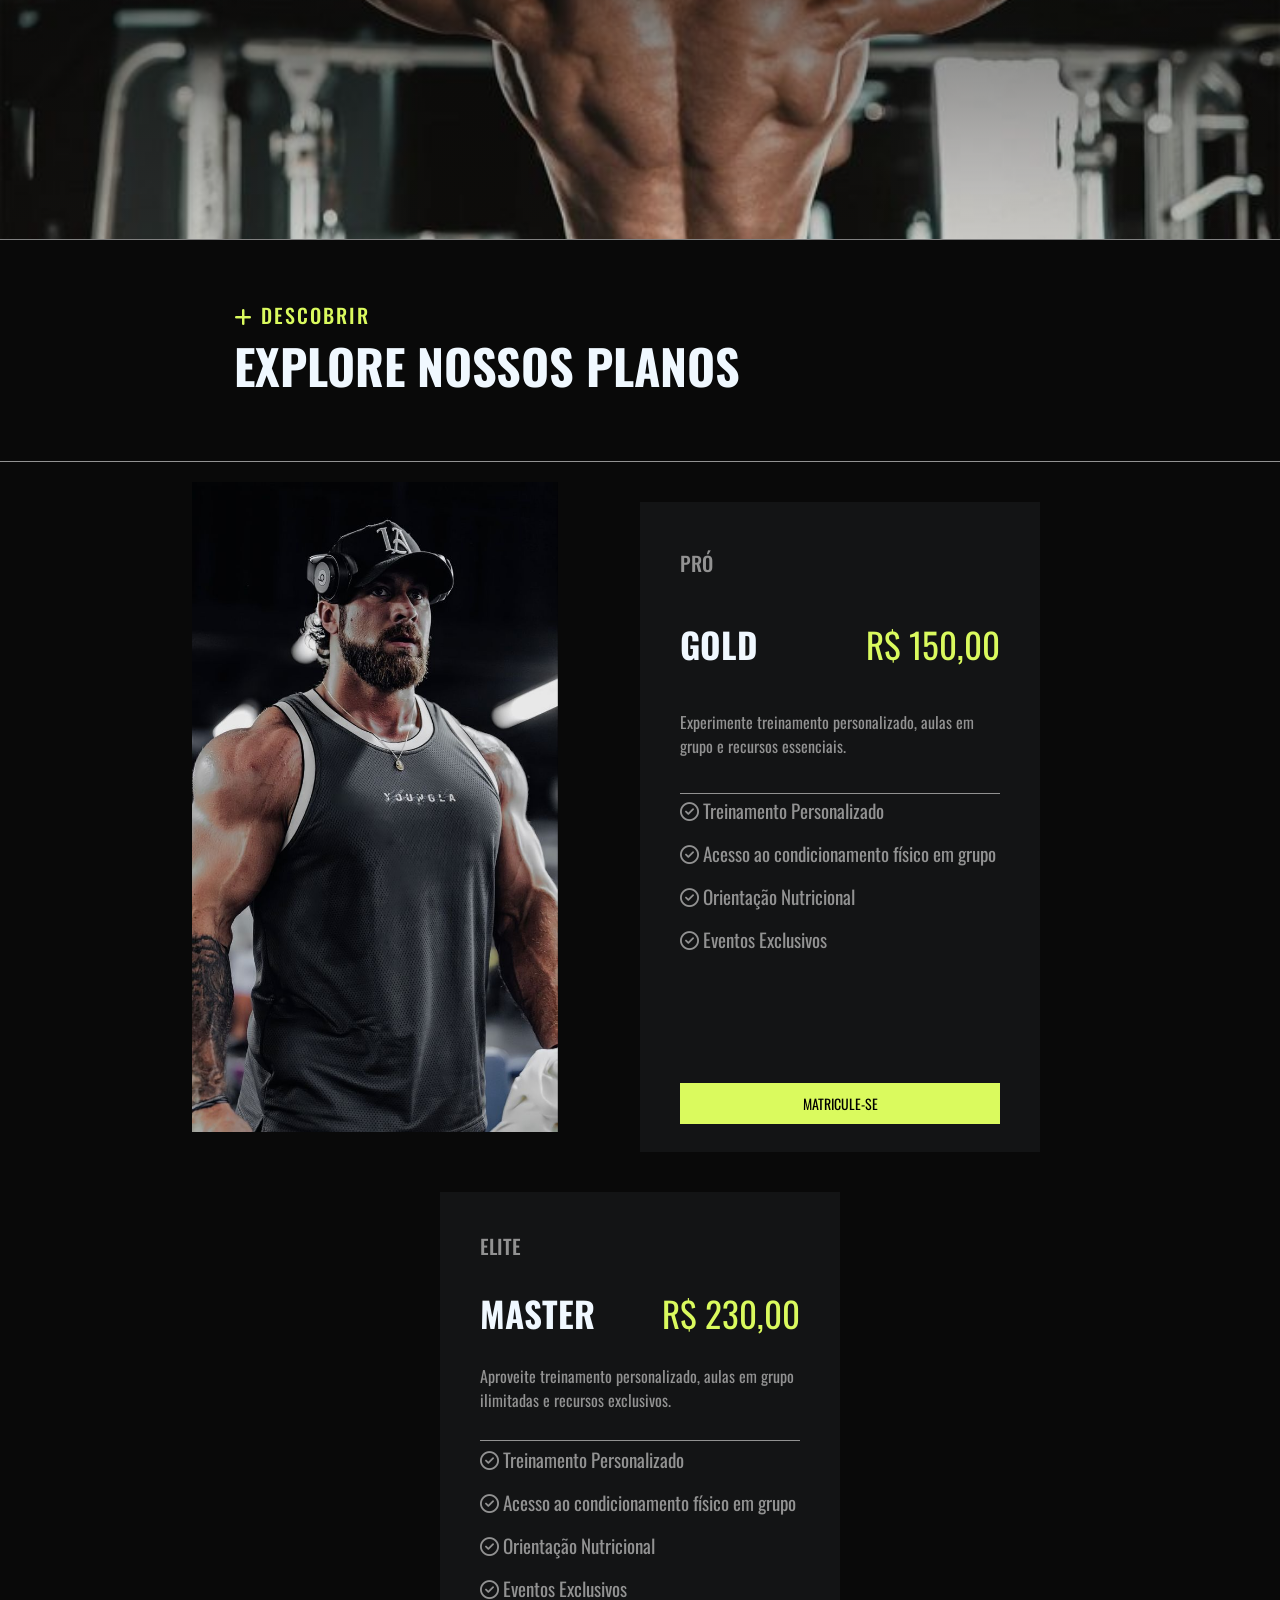
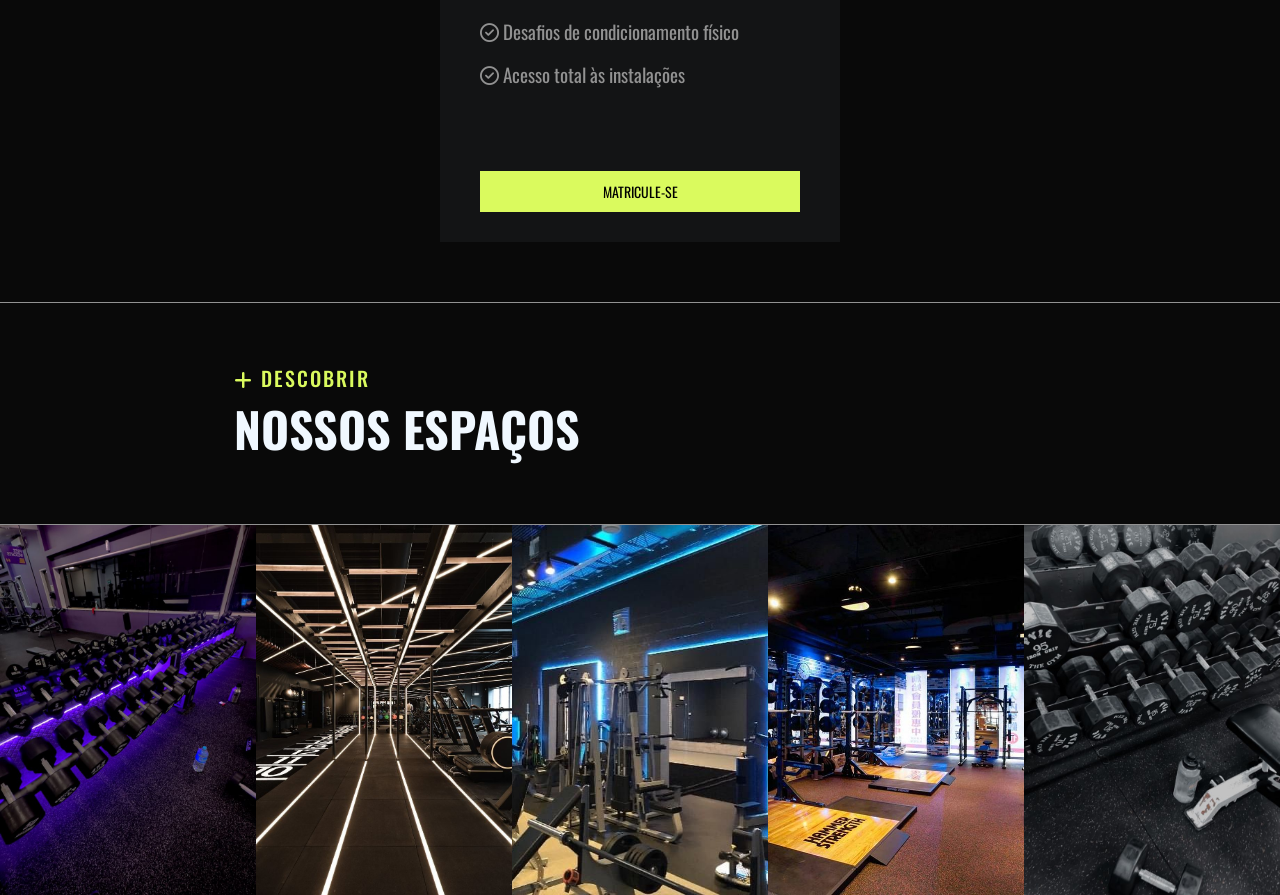
==== commit d0ecc9b2: "bhj" ====
--- a/index.html
+++ b/index.html
@@ -132,20 +132,20 @@
 
             <div class="planoGold">
                 <div class="interior">
-                    <div class="interior-superior">
+                    <div class="interior-superior interior-sp-gold">
                         <div class="pro">
                             <p>PRÓ</p>
                         </div>
                         <div class="preco">
                             <p>GOLD</p>
-                            <p class="reais">R$ -  150,00</p>
+                            <p class="reais">R$  150,00</p>
                         </div>
                         <div class="text-plano">
                             <p>Experimente treinamento personalizado, aulas em grupo e recursos essenciais.</p>
                         </div>
                     </div>
 
-                    <div class="interior-baixo">
+                    <div class="interior-baixo interior-if-gold">
                         <div class="exercicios">
                             <p><i class="fa-regular fa-circle-check"></i> Treinamento Personalizado</p>
 
@@ -171,7 +171,7 @@
                         </div>
                         <div class="preco">
                             <p>MASTER</p>
-                            <p class="reais">R$ -  230,00</p>
+                            <p class="reais">R$ 230,00</p>
                         </div>
                         <div class="text-plano">
                             <p>Aproveite treinamento personalizado, aulas em grupo ilimitadas e recursos exclusivos.</p>
--- a/style/style.css
+++ b/style/style.css
@@ -5,11 +5,9 @@
     font-family: Oswald;
     flex-wrap: wrap;
 }
-/*
-body{
-    background-color: #090909;
-}
-*/
+
+
+
 header{
     width: 100%;
     height: 150px;
@@ -115,7 +113,7 @@
 
 .frase{
     width: 300px;
-    font-size: 18px;
+    font-size: 20px;
     font-weight: normal;
     color: #929292;
     text-align: justify;
@@ -232,11 +230,14 @@
     object-fit: cover;
 }
 
+.pt3-box2-mp4 > p{
+    font-size: 20px;
+}
 
 /*-----------------------------------------------------------------*/
 
 #page2-front{
-    height: 30vh;
+    padding: 50px;
     width: 100%;
     background-color: #090909;
     border-bottom: 1px solid #929292;
@@ -249,10 +250,11 @@
 
 .text-page2{
     width: 70%;
+    margin: auto;
 }
 
 .text-page2 > p{
-    width: 70%;
+    width: 100%;
     color: #929292;
     font-size: 35px;
 
@@ -262,7 +264,6 @@
 
 #page3-front{
     width: 100%;
-    height: 100vh;
     background-color: #090909;
     display: flex;
     justify-content: center;
@@ -270,7 +271,8 @@
 }
 
 .quemSomos{
-    width: 70%;
+    width: 1100px;
+    margin: auto;
     color: #929292;
     display: flex;
     flex-wrap: wrap;
@@ -278,43 +280,40 @@
 }
 
 .title-page3{
-    width: 35%;
     font-size: 50px;
+    margin: auto;
 }
 
 .title-page3 > p{
-    display: flex;
-    align-items: center;
     font-weight: bold;
     color: white;
+    margin: auto;
+    text-align: center;
 } 
 
 .sobreNoS{
-    width: 60%;
-    display: flex;
-    justify-content: space-between;
-    
+
+    margin: auto;
+    display: flex;
+    justify-content: space-between;
+    text-align: justify;
 
 }
 
 .sobre1, .sobre2{
-    width: 45%;
-    height: 100%;
-    text-align: justify;
-    display: flex;
-    align-items: center;
+    margin: 20px 0px;
 }
 
 .img-page3{
     width: 100%;
-    height: 85vh;
+    height: 60vh;
     position: relative;
     display: inline-block;
 }
 
 .img-page3 > img {
     width: 100%;
-    height: 85vh;
+    height: 60vh;
     object-fit: cover;
     display: block;
     border-bottom: #929292 solid 1px;
@@ -325,7 +324,7 @@
     top: 0;
     left: 0;
     width: 100%;
-    height: 100%;
+    height: 60vh;
     background: linear-gradient(to bottom , #090909, rgba(0, 0, 0, 0.123));
     pointer-events: none; /* Permite clicar na imagem através da camada */
 
@@ -335,7 +334,7 @@
 /*-------------------------------------------------------------------------------------------------*/
 
 #page4-front, #page6-front{
-    height: 30vh;
+    padding: 60px;
     width: 100%;
     background-color: #090909;
     border-bottom: 1px solid #929292;
@@ -358,14 +357,19 @@
 .explore{
     color: aliceblue;
     width: 70%;
-    font-size: 50px;
     font-weight: bold;
+
+
+}
+
+.explore > p {
+    font-size: 3rem;
 }
 
 /*-----------------------------------------------------------------------------------------*/
 
 #page5-front{
-    width: 100vw;
+    width: 100%;
     background-color: #090909;
     border-bottom: solid 1px #929292;
     
@@ -387,34 +391,36 @@
 
 .img-plano > img{
     height: 100%;
-    width: 100%;
     object-fit: cover;
 }
 
 .planoGold, .planoMaster{
+    width: 400px;
     height: 650px;
-    width: 400px;
     background-color: #131415;
     display: flex;
     align-items: center;
     justify-content: center;
     color: #929292;
+    margin: auto;
 }
 
 .interior{
+    height: 92%;
     width: 80%;
-    height: 92%;
-    display: flex;
-    justify-content: space-between;
+    display: flex;
+    justify-content: space-between;
+    
 }
 
 .interior-superior{
     width: 100%;
-    height: 30%;
     border-bottom: solid 1px #929292;
     display: flex;
     flex-direction: column;
-    justify-content: space-between;
+    justify-content: space-around;
+    position: relative;
+
 }
 
 .pro{
@@ -425,7 +431,6 @@
 
 .preco{
     width: 100%;
-    height: 33%;
     display: flex;
     justify-content: space-between;
     font-size: 35px;
@@ -441,13 +446,11 @@
 
 .text-plano{
     width: 100%;
-    height: 33%;
     margin-bottom: 15px;
 }
 
 .interior-baixo{
     width: 100%;
-    height: 65%;
     display: flex;
     justify-content: space-between;
     align-items: center;
@@ -466,7 +469,7 @@
 
 .btn-planos{
     width: 100%;
-    height: 12%;
+    padding: 10px;
     font-size: 14px;
     border: none;
     background-color: #dafa5e;
@@ -503,7 +506,7 @@
 
 
 
-@media (max-width: 768px){
+@media (max-width: 568px){
     .btn-matricula{
         display: none;
     }
@@ -516,6 +519,7 @@
     nav{
         display: none;
     }
+
     
     
     #front-academia{
@@ -544,20 +548,16 @@
 
     .titulo{
         width: 100%;
-        height: 50%;
     }
    
     .frase{
-        width: 100%;
-        height: 50%;
+        font-size: 2rem;
+        width: 100%;
         display: flex;
         align-items: center;
         text-align: center;
     }
 
-    .title-box1{
-        font-size: 65px;
-    }
     .box2-front{
         display: flex;
         flex-wrap: wrap;
@@ -584,6 +584,10 @@
     
     }
 
+    .pt3-box2-mp4 > p{
+        font-size: 2em;
+    }
+
 
 
     
@@ -593,41 +597,232 @@
         justify-content: center;
     }
     
+    .text-page2{
+        width: 100%;
+        padding: 0px 20px 0px 20px;
+        display: flex;  
+        
+    }
+    
+    .text-page2{
+        height: 100%;
+        align-items: center;
+    }
+    
+    .text-page2 > p{
+        font-size: 26px;
+        color: aliceblue;
+    }
+    
+    
+    
+    .quemSomos{
+        display: flex;
+        width: 100%;
+        padding: 0px 20px 0px 20px;
+        flex-direction: column;
+        justify-content: center;
+        flex-wrap: wrap;
+    
+    }
+
+
+    .sobre1, .sobre2{
+
+        display: flex;
+        margin: 20px 0px;
+    }
+
+    .img-page3 > img{
+        height: 60vh;
+    }
+
+    .title-page3{
+        font-size: 40em;
+        width: 100%;
+        display: flex;
+        align-items: center;
+        justify-content: center;
+    }
+
+    .title-page3 > p{
+        margin: auto;
+    }
+
+
+    /*---------------------------------------------------------------------*/
+    
+    .planos{
+        flex-direction: column;
+    }
+
+    .img-plano{
+        display: none;
+    }
+    .planoGold, .planoMaster {
+        margin: 60px 0px;
+        margin: auto;
+    }
+
+
+
+    .img-espaços{
+        display: flex;
+        flex-direction: column;
+        align-items: center;
+    }
+    
+    .img-espaços > img{
+        width:  95%;
+        margin-top: 15px;
+    }
+} 
+
+@media (max-width: 700px){
+    nav{
+        display: none;
+    }
+    
+    .btn-matricula{
+        display: none;
+    }
+
+    .icon-menu-lateral{
+        display: block;
+    }
+}
+
+@media (max-width: 1100px){
+    
+    body{
+        background-color: #090909;
+    }
+
+    .img-plano{
+        display: none;
+    }
+    .planoGold, .planoMaster {
+        margin-top: 40px;
+        max-width: 100%;
+    }
+
+
+    #cabeca{
+        width: 100%;
+        padding: 0px 20px 0px 20px 
+    }
+    
+  
+    
+    
+    #front-academia{
+        display: block;
+        width: 100%;
+        padding: 0px 20px 0px 20px ;
+        display: flex;
+        flex-wrap: wrap;
+    
+    }
+
+    .box1-front{
+        width: 100%;
+        display: flex;
+        margin: 15px 0px 15px 0;
+        
+    }
+    .pt1-box2{
+        display: none;
+    }
+    .pt2-box2 {
+        width: 100%;
+    }
+
+    .titulo{
+        width: 100%;
+    }
+    .titulo > p{
+        font-size: 70px;
+    }
+    .frase{
+        width: 100%;
+        display: flex;
+        align-items: center;
+        text-align: center;
+    }
+
+    .title-box1{
+        font-size: 4rem;
+    }
+    .box2-front{
+        display: flex;
+        flex-wrap: wrap;
+    }
+
+    .img-pt2-box2{
+        width: 100%;
+        height: 50%;
+    }
+
+    .img-pt2-box2 > img{
+        width: 100%;
+        height: 100%;
+    }
+
+    .pt3-box2-mp4{
+        width: 100%;
+        height: 50%;
+        margin: 15px 0px 15px 0px;
+    }
+
+    .pt3-box2-mp4 > video{
+        width: 100%;
+        height: 80%;
+    }
+
+    .pt3-box2-mp4 > p{
+        width: 100%;
+        height: 20%;
+        text-align: center;
+    }
+
+
+
+    .quemSomos{
+        display: flex;
+        width: 100%;
+        padding: 0px 20px 0px 20px;
+        flex-direction: column;
+        justify-content: center;
+        flex-wrap: wrap;
+
+    }
+
+    .page2-front{
+        display: flex;
+        align-items: center;
+        justify-content: center;
+    }
+
     .text-page2{
         width: 100vw;
         padding: 0px 20px 0px 20px;
         display: flex;  
-        
-    }
-    
+    
+    }
+
     .text-page2{
         height: 100%;
         align-items: center;
     }
-    
+
     .text-page2 > p{
         font-size: 26px;
         color: aliceblue;
     }
-    
-    
-    
-    .quemSomos{
-        display: flex;
-        width: 100vw;
-        padding: 0px 20px 0px 20px;
-        height: 40vh;
+
+    .sobreNoS{
         flex-direction: column;
-        justify-content: center;
-        flex-wrap: wrap;
-    
-    }
-
-
-    .sobreNoS{
-        width: 100vw;
-        flex-direction: column;
-        font-size: 20px;
+        font-size: 16px;
     }
 
     .img-page3 > img{
@@ -635,33 +830,10 @@
     }
 
     .title-page3{
-        font-size: 40em;
-        width: 100vw;
+        font-size: 32px;
         height:8vh;
-        display: flex;
-        align-items: center;
-        justify-content: center;
-    }
-
-    .title-page3 > p{
         margin: auto;
     }
-
-
-    /*---------------------------------------------------------------------*/
-    
-    .planos{
-        flex-direction: column;
-    }
-
-    .img-plano{
-        display: none;
-    }
-    .planoGold, .planoMaster {
-        margin: 60px 0px;
-    }
-
-
 
     .img-espaços{
         display: flex;
@@ -673,162 +845,6 @@
         width:  95%;
         margin-top: 15px;
     }
-} 
-
-@media (max-width: 1000px){
-    
-    body{
-        background-color: #090909;
-    }
-
-    .img-plano{
-        display: none;
-    }
-    .planoGold, .planoMaster {
-        margin-top: 40px;
-    }
-
-
-    .btn-matricula{
-        display: none;
-    }
-
-    #cabeca{
-        width: 100%;
-        padding: 0px 20px 0px 20px 
-    }
-    
-    .icon-menu-lateral{
-        display: block;
-        cursor: z;
-    }
-    
-    
-    #front-academia{
-        display: block;
-        width: 100%;
-        height: 100%;
-        padding: 0px 20px 0px 20px ;
-        display: flex;
-        flex-wrap: wrap;
-    
-    }
-
-    .box1-front{
-        width: 100%;
-        display: flex;
-        margin: 15px 0px 15px 0;
-        
-    }
-    .pt1-box2{
-        display: none;
-    }
-    .pt2-box2 {
-        width: 100%;
-    }
-
-    .titulo{
-        width: 100%;
-        height: 50%;
-    }
-    .titulo > p{
-        font-size: 70px;
-    }
-    .frase{
-        width: 100%;
-        height: 50%;
-        display: flex;
-        align-items: center;
-        text-align: center;
-    }
-
-    .title-box1{
-        font-size: 65px;
-    }
-    .box2-front{
-        display: flex;
-        flex-wrap: wrap;
-    }
-
-    .img-pt2-box2{
-        width: 100%;
-        height: 50%;
-    }
-
-    .img-pt2-box2 > img{
-        width: 100%;
-        height: 100%;
-    }
-
-    .pt3-box2-mp4{
-        width: 100%;
-        height: 50%;
-        margin: 15px 0px 15px 0px;
-    }
-
-    .pt3-box2-mp4 > video{
-        width: 100%;
-        height: 80%;
-    }
-
-    .pt3-box2-mp4 > p{
-        width: 100%;
-        height: 20%;
-        text-align: center;
-    }
-
-
-
-    .quemSomos{
-        display: flex;
-        width: 100vw;
-        padding: 0px 20px 0px 20px;
-        height: 40vh;
-        flex-direction: column;
-        justify-content: center;
-        flex-wrap: wrap;
-
-    }
-
-    .page2-front{
-        display: flex;
-        align-items: center;
-        justify-content: center;
-    }
-
-    .text-page2{
-        width: 100vw;
-        padding: 0px 20px 0px 20px;
-        display: flex;  
-    
-    }
-
-    .text-page2{
-        height: 100%;
-        align-items: center;
-    }
-
-    .text-page2 > p{
-        font-size: 26px;
-        color: aliceblue;
-    }
-
-    .sobreNoS{
-        width: 100vw;
-        height: 20vh;
-        flex-direction: column;
-        font-size: 16px;
-    }
-
-    .img-page3 > img{
-        height: 60vh;
-    }
-
-    .title-page3{
-        font-size: 32px;
-        width: 100vw;
-        height:8vh;
-    }
 
 }
 
